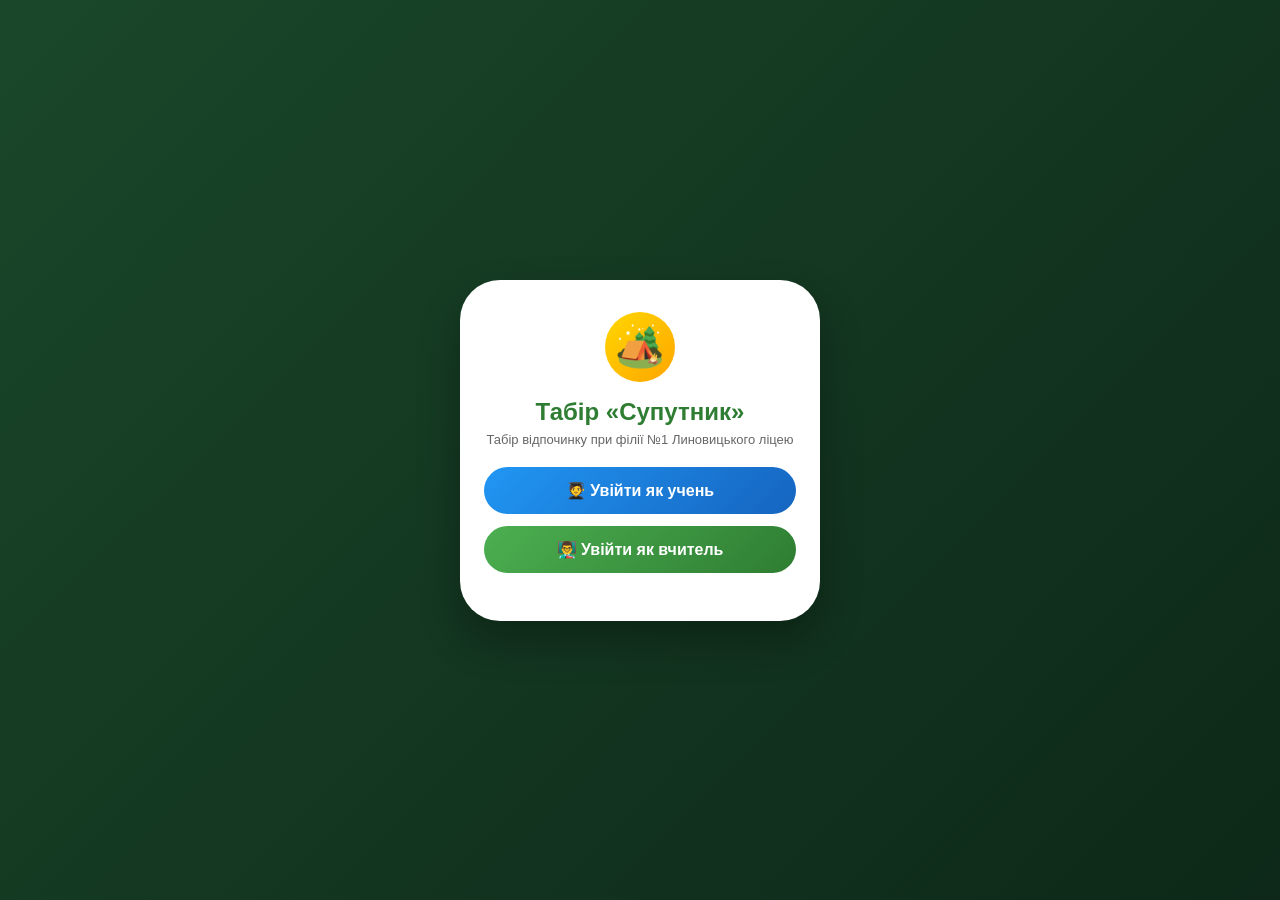
==== index.html @ 24848f2d "Update index.html" ====
<!DOCTYPE html>
<html lang="uk">
<head>
    <meta charset="UTF-8">
    <meta name="viewport" content="width=device-width, initial-scale=1.0, viewport-fit=cover, user-scalable=yes">
    <meta name="theme-color" content="#1a472a">
    <meta name="description" content="Табір «Супутник» - розклад табору для загонів">
    <link rel="manifest" href="manifest.json">
    <link rel="apple-touch-icon" href="icons/icon-192x192.png">
    <title>Табір «Супутник» 🏕️ - Розклад для загонів</title>
    <style>
        * {
            margin: 0;
            padding: 0;
            box-sizing: border-box;
            -webkit-tap-highlight-color: transparent;
        }

        body {
            font-family: -apple-system, BlinkMacSystemFont, 'Segoe UI', 'Roboto', 'Helvetica Neue', sans-serif;
            background: linear-gradient(135deg, #1a472a 0%, #2d5a3b 100%);
            min-height: 100vh;
            padding: 10px;
        }

        .container {
            max-width: 1400px;
            margin: 0 auto;
        }

        .header {
            background: rgba(255,255,255,0.95);
            border-radius: 50px;
            padding: 6px 20px;
            margin-bottom: 15px;
            display: flex;
            align-items: center;
            justify-content: space-between;
            flex-wrap: wrap;
            gap: 8px;
            box-shadow: 0 2px 10px rgba(0,0,0,0.1);
        }
        .logo-area {
            display: flex;
            align-items: center;
            gap: 10px;
        }
        .logo {
            width: 40px;
            height: 40px;
            background: linear-gradient(135deg, #FFD700, #FFA500);
            border-radius: 50%;
            display: flex;
            align-items: center;
            justify-content: center;
            font-size: 22px;
        }
        .title h1 {
            font-size: 1.1rem;
            color: #2e7d32;
            margin: 0;
        }
        .title p {
            font-size: 0.6rem;
            color: #666;
        }
        .role-badge {
            background: #4caf50;
            color: white;
            padding: 4px 10px;
            border-radius: 30px;
            font-size: 0.7rem;
            font-weight: 500;
        }
        .menu-btn, .logout-btn {
            background: none;
            border: none;
            padding: 6px 12px;
            border-radius: 30px;
            cursor: pointer;
            font-size: 0.75rem;
        }
        .menu-btn {
            background: #e0e0e0;
            font-size: 18px;
            padding: 6px 10px;
        }
        .logout-btn {
            background: #6c757d;
            color: white;
        }

        .login-overlay {
            position: fixed;
            top: 0;
            left: 0;
            width: 100%;
            height: 100%;
            background: linear-gradient(135deg, #1a472a 0%, #0d2818 100%);
            z-index: 2000;
            display: flex;
            justify-content: center;
            align-items: center;
            padding: 16px;
        }
        .login-card {
            background: white;
            border-radius: 40px;
            padding: 32px 24px;
            width: 100%;
            max-width: 360px;
            text-align: center;
            box-shadow: 0 20px 40px rgba(0,0,0,0.3);
            animation: fadeInUp 0.4s ease;
        }
        @keyframes fadeInUp {
            from { opacity: 0; transform: translateY(20px); }
            to { opacity: 1; transform: translateY(0); }
        }
        .login-card .logo {
            margin: 0 auto 16px;
            width: 70px;
            height: 70px;
            font-size: 40px;
        }
        .login-card h2 {
            color: #2e7d32;
            font-size: 1.5rem;
            margin-bottom: 6px;
        }
        .login-card .subtitle {
            color: #666;
            font-size: 13px;
            margin-bottom: 20px;
        }
        .login-buttons {
            display: flex;
            flex-direction: column;
            gap: 12px;
            margin: 16px 0;
        }
        .teacher-login-btn, .student-login-btn {
            padding: 14px 20px;
            border: none;
            border-radius: 40px;
            font-size: 16px;
            font-weight: 600;
            cursor: pointer;
            transition: transform 0.2s;
        }
        .teacher-login-btn {
            background: linear-gradient(135deg, #4caf50, #2e7d32);
            color: white;
        }
        .student-login-btn {
            background: linear-gradient(135deg, #2196f3, #1565c0);
            color: white;
        }
        .teacher-login-btn:active, .student-login-btn:active {
            transform: scale(0.98);
        }
        .password-section {
            display: none;
            margin-top: 16px;
        }
        .password-section input {
            width: 100%;
            padding: 12px;
            margin: 10px 0;
            border: 2px solid #e0e0e0;
            border-radius: 40px;
            font-size: 16px;
            text-align: center;
            letter-spacing: 4px;
        }
        .password-section button {
            background: #4caf50;
            color: white;
            border: none;
            padding: 12px;
            border-radius: 40px;
            width: 100%;
            font-size: 16px;
            cursor: pointer;
        }
        .back-btn {
            background: none !important;
            color: #666 !important;
            margin-top: 8px;
        }
        .login-error {
            color: #dc3545;
            font-size: 12px;
            margin-top: 8px;
        }
        .welcome-student {
            background: linear-gradient(135deg, #e8f5e9, #c8e6c9);
            border-radius: 20px;
            padding: 20px;
            margin-top: 16px;
        }
        .squad-select-login {
            display: flex;
            gap: 15px;
            justify-content: center;
            margin: 15px 0;
        }
        .squad-select-login button {
            background: #4caf50;
            color: white;
            border: none;
            padding: 10px 25px;
            border-radius: 40px;
            font-size: 16px;
            cursor: pointer;
        }

        /* PWA Popup стилі */
        #installPopup {
            position: fixed;
            bottom: 20px;
            left: 50%;
            transform: translateX(-50%);
            background: white;
            padding: 16px 24px;
            border-radius: 60px;
            box-shadow: 0 4px 20px rgba(0,0,0,0.3);
            text-align: center;
            z-index: 9999;
            display: flex;
            gap: 15px;
            align-items: center;
            flex-wrap: wrap;
            justify-content: center;
            animation: slideUp 0.3s ease;
        }
        @keyframes slideUp {
            from { opacity: 0; transform: translateX(-50%) translateY(20px); }
            to { opacity: 1; transform: translateX(-50%) translateY(0); }
        }
        #installPopup p {
            margin: 0;
            font-size: 14px;
            color: #333;
        }
        #installPopup button {
            margin: 0;
            padding: 8px 20px;
            border: none;
            border-radius: 40px;
            cursor: pointer;
            font-size: 14px;
            font-weight: 600;
        }
        #installYes {
            background: #4caf50;
            color: white;
        }
        #installNo {
            background: #e0e0e0;
            color: #666;
        }

        .settings-menu {
            position: fixed;
            top: 0;
            right: -280px;
            width: 280px;
            height: 100%;
            background: white;
            box-shadow: -2px 0 20px rgba(0,0,0,0.2);
            z-index: 1500;
            transition: right 0.3s ease;
            padding: 20px;
        }
        .settings-menu.open { right: 0; }
        .settings-menu h3 {
            margin-bottom: 20px;
            color: #2e7d32;
            padding-bottom: 10px;
            border-bottom: 2px solid #eee;
        }
        .settings-menu button {
            width: 100%;
            margin: 8px 0;
            padding: 12px;
            border-radius: 30px;
            background: #f0f0f0;
            border: none;
            cursor: pointer;
        }
        .settings-menu .danger { background: #dc3545; color: white; }
        .close-menu { background: none !important; font-size: 24px; text-align: right; padding: 0 !important; }

        .main-layout {
            display: flex;
            gap: 16px;
            flex-direction: column;
        }
        @media (min-width: 1024px) {
            .main-layout { flex-direction: row; }
            .days-section { flex: 2; min-width: 0; }
            .blocks-panel { width: 320px; flex-shrink: 0; }
        }

        .squad-selector {
            background: white;
            border-radius: 50px;
            padding: 6px 12px;
            display: flex;
            gap: 10px;
            margin-bottom: 16px;
            justify-content: center;
        }
        .squad-btn {
            flex: 1;
            padding: 8px 16px;
            border-radius: 40px;
            border: none;
            font-weight: 600;
            cursor: pointer;
            transition: all 0.2s;
            font-size: 14px;
        }
        .squad-btn.active {
            background: #4caf50;
            color: white;
        }
        .squad-btn:not(.active) {
            background: #e0e0e0;
            color: #666;
        }

        .days-grid {
            display: grid;
            grid-template-columns: repeat(auto-fill, minmax(320px, 1fr));
            gap: 12px;
        }
        @media (max-width: 700px) {
            .days-grid { grid-template-columns: 1fr; }
        }
        .day-card {
            background: white;
            border-radius: 20px;
            overflow: hidden;
            box-shadow: 0 2px 8px rgba(0,0,0,0.1);
            transition: transform 0.2s;
            cursor: pointer;
        }
        .day-card:active { transform: scale(0.99); }
        .day-header {
            background: linear-gradient(135deg, #4caf50, #2e7d32);
            color: white;
            padding: 8px 12px;
            display: flex;
            justify-content: space-between;
            align-items: center;
        }
        .day-number { font-weight: bold; font-size: 13px; word-break: break-word; flex: 1; }
        .day-date { font-size: 9px; opacity: 0.9; margin-top: 2px; }
        .day-count {
            background: rgba(255,255,255,0.25);
            padding: 2px 8px;
            border-radius: 20px;
            font-size: 11px;
            white-space: nowrap;
            margin-left: 8px;
        }
        .day-content {
            padding: 10px;
            background: #fefefe;
            margin: 8px;
            border-radius: 14px;
            max-height: none;
            overflow-y: visible;
        }
        .block-chip {
            background: linear-gradient(135deg, #e3f2fd, #bbdef5);
            border-left: 4px solid #2196f3;
            padding: 8px 10px;
            margin-bottom: 6px;
            border-radius: 12px;
            display: flex;
            justify-content: space-between;
            align-items: center;
            gap: 8px;
        }
        .template-chip {
            background: linear-gradient(135deg, #fff3e0, #ffe0b2);
            border-left: 4px solid #ff9800;
        }
        .block-info { flex: 1; min-width: 0; }
        .block-name { font-weight: 700; color: #1565c0; font-size: 13px; word-break: break-word; }
        .template-name { color: #e65100; }
        .block-desc { font-size: 10px; color: #666; margin-top: 2px; }
        .block-actions { display: flex; gap: 5px; flex-shrink: 0; }
        .delete-block, .view-detail, .edit-link-btn {
            background: #ff5252;
            color: white;
            border: none;
            border-radius: 50%;
            width: 32px;
            height: 32px;
            cursor: pointer;
            font-size: 12px;
            transition: opacity 0.2s;
        }
        .view-detail { background: #2196f3; }
        .edit-link-btn { background: #ff9800; font-size: 14px; }
        .empty-day { text-align: center; color: #aaa; font-style: italic; padding: 16px; font-size: 12px; }
        .add-day-btn {
            background: #e0e0e0;
            border: none;
            padding: 8px;
            border-radius: 30px;
            width: 100%;
            font-size: 12px;
            cursor: pointer;
            margin-top: 4px;
        }

        .fullscreen-day {
            position: fixed;
            top: 0;
            left: 0;
            width: 100%;
            height: 100%;
            background: linear-gradient(135deg, #1a472a 0%, #2d5a3b 100%);
            z-index: 1100;
            overflow-y: auto;
            padding: 12px;
        }
        .fullscreen-header {
            background: white;
            border-radius: 20px;
            padding: 12px 20px;
            margin-bottom: 16px;
            display: flex;
            justify-content: space-between;
            align-items: center;
            flex-wrap: wrap;
            gap: 8px;
        }
        .fullscreen-nav { display: flex; align-items: center; gap: 10px; }
        .nav-btn {
            background: #4caf50;
            color: white;
            border: none;
            width: 40px;
            height: 40px;
            border-radius: 50%;
            font-size: 20px;
            cursor: pointer;
        }
        .exit-full-btn {
            background: #dc3545;
            color: white;
            border: none;
            padding: 8px 16px;
            border-radius: 30px;
            cursor: pointer;
            font-size: 14px;
            font-weight: bold;
            display: flex;
            align-items: center;
            gap: 6px;
        }
        .fullscreen-day-card {
            background: white;
            border-radius: 24px;
            padding: 16px;
            max-width: 800px;
            margin: 0 auto;
        }
        .fullscreen-day-header {
            background: linear-gradient(135deg, #4caf50, #2e7d32);
            color: white;
            padding: 16px;
            border-radius: 20px;
            margin-bottom: 16px;
            text-align: center;
        }
        .day-name-title { font-size: 1.4rem; font-weight: bold; margin-bottom: 6px; word-break: break-word; }
        .template-badge { background: rgba(255,255,255,0.2); display: inline-block; padding: 3px 10px; border-radius: 30px; font-size: 11px; margin-top: 6px; }
        .dev-link { margin-top: 10px; font-size: 12px; }
        .dev-link a { color: #FFD700; text-decoration: none; }
        .edit-day-name-btn { background: rgba(255,255,255,0.25); border: none; color: white; padding: 4px 12px; border-radius: 30px; cursor: pointer; font-size: 11px; margin-top: 8px; }
        .fullscreen-day-content { padding: 8px; max-height: 55vh; overflow-y: auto; }
        .fullscreen-block {
            background: #e3f2fd;
            border-left: 4px solid #2196f3;
            padding: 12px;
            margin-bottom: 8px;
            border-radius: 14px;
            display: flex;
            justify-content: space-between;
            align-items: center;
            gap: 10px;
        }
        .fullscreen-template-block {
            background: #fff3e0;
            border-left: 4px solid #ff9800;
        }
        .fullscreen-block-info { flex: 1; min-width: 0; }
        .fullscreen-block-name { font-weight: 700; color: #1565c0; font-size: 14px; word-break: break-word; }
        .fullscreen-template-name { color: #e65100; }
        .fullscreen-block-desc { font-size: 11px; color: #666; margin-top: 3px; }
        .fullscreen-block-actions { display: flex; gap: 8px; flex-shrink: 0; }

        .blocks-panel {
            background: white;
            border-radius: 24px;
            padding: 16px;
            position: sticky;
            top: 10px;
            max-height: calc(100vh - 20px);
            overflow-y: auto;
        }
        .blocks-grid { display: flex; flex-direction: column; gap: 8px; }
        .block-item {
            background: linear-gradient(135deg, #667eea, #764ba2);
            color: white;
            padding: 10px 12px;
            border-radius: 14px;
            cursor: grab;
            display: flex;
            justify-content: space-between;
            align-items: center;
            gap: 8px;
        }
        .block-item:active { cursor: grabbing; opacity: 0.8; }
        .template-item {
            background: linear-gradient(135deg, #ff9800, #f57c00);
        }
        .block-item-info { flex: 1; min-width: 0; }
        .block-item-name { font-weight: 600; font-size: 13px; word-break: break-word; }
        .block-item-desc { font-size: 10px; opacity: 0.8; margin-top: 2px; }
        .add-btn {
            background: rgba(255,255,255,0.25);
            border-radius: 30px;
            padding: 4px 10px;
            cursor: pointer;
            font-size: 12px;
            flex-shrink: 0;
        }

        .modal {
            display: none;
            position: fixed;
            top: 0;
            left: 0;
            width: 100%;
            height: 100%;
            background: rgba(0,0,0,0.5);
            z-index: 3000;
            justify-content: center;
            align-items: center;
            padding: 16px;
        }
        .modal-content {
            background: white;
            border-radius: 28px;
            padding: 20px;
            width: 100%;
            max-width: 400px;
            max-height: 80vh;
            overflow-y: auto;
        }
        .day-option, .template-option {
            background: #f0f7ff;
            padding: 12px;
            border-radius: 14px;
            margin-bottom: 8px;
            text-align: center;
            cursor: pointer;
            word-break: break-word;
        }

        .confirm-modal {
            position: fixed;
            top: 0;
            left: 0;
            width: 100%;
            height: 100%;
            background: rgba(0,0,0,0.6);
            z-index: 4000;
            display: flex;
            justify-content: center;
            align-items: center;
            padding: 16px;
        }
        .confirm-card {
            background: white;
            border-radius: 28px;
            padding: 24px;
            max-width: 300px;
            width: 100%;
            text-align: center;
        }
        .confirm-card p { margin-bottom: 20px; font-size: 16px; }
        .confirm-buttons { display: flex; gap: 12px; }
        .confirm-buttons button {
            flex: 1;
            padding: 10px;
            border-radius: 40px;
            border: none;
            cursor: pointer;
            font-size: 14px;
        }
        .confirm-yes { background: #dc3545; color: white; }
        .confirm-no { background: #e0e0e0; color: #333; }

        .toast {
            position: fixed;
            bottom: 20px;
            left: 50%;
            transform: translateX(-50%);
            background: #333;
            color: white;
            padding: 8px 20px;
            border-radius: 40px;
            opacity: 0;
            transition: opacity 0.3s;
            z-index: 1001;
            font-size: 13px;
            pointer-events: none;
            text-align: center;
            max-width: 90%;
        }
        .toast.show { opacity: 1; }

        .template-buttons { display: flex; flex-wrap: wrap; gap: 6px; justify-content: center; margin-top: 10px; }
        .template-btn { background: #ff9800; color: white; border: none; padding: 6px 10px; border-radius: 30px; cursor: pointer; font-size: 11px; }
        .custom-event-input { 
            display: flex; 
            flex-direction: column; 
            gap: 8px; 
            margin-top: 12px; 
        }
        .custom-event-input input, .custom-event-input textarea {
            padding: 10px 12px;
            border-radius: 30px;
            border: 1px solid #ccc;
            font-size: 13px;
            width: 100%;
            font-family: inherit;
        }
        .custom-event-input textarea {
            border-radius: 20px;
            resize: vertical;
            min-height: 60px;
        }
        .custom-event-input button {
            background: #4caf50;
            color: white;
            border: none;
            padding: 10px 16px;
            border-radius: 30px;
            cursor: pointer;
            font-size: 14px;
        }

        .today-badge {
            background: #ff9800;
            color: white;
            font-size: 10px;
            padding: 2px 8px;
            border-radius: 20px;
            margin-left: 8px;
            display: inline-block;
        }

        .camp-status {
            text-align: center;
            padding: 40px;
            background: white;
            border-radius: 30px;
            margin: 20px;
        }
        .camp-status h2 {
            color: #2e7d32;
            margin-bottom: 15px;
        }
        .camp-status p {
            color: #666;
            font-size: 16px;
        }

        @media (max-width: 600px) {
            body { padding: 8px; }
            .day-name-title { font-size: 1.2rem; }
            .fullscreen-block-name { font-size: 13px; }
            .delete-block, .view-detail, .edit-link-btn { width: 36px; height: 36px; }
            .squad-btn { padding: 6px 12px; font-size: 13px; }
            #installPopup { padding: 12px 18px; gap: 10px; }
            #installPopup p { font-size: 12px; }
            #installPopup button { padding: 6px 15px; font-size: 12px; }
        }
    </style>
</head>
<body>

<div id="loginOverlay" class="login-overlay">
    <div class="login-card">
        <div class="logo">🏕️</div>
        <h2>Табір «Супутник»</h2>
        <p class="subtitle">Табір відпочинку при філії №1 Линовицького ліцею</p>
        
        <div class="login-buttons">
            <button class="student-login-btn" onclick="showStudentWelcome()">🧑‍🎓 Увійти як учень</button>
            <button class="teacher-login-btn" onclick="showTeacherPassword()">👨‍🏫 Увійти як вчитель</button>
        </div>
        
        <div id="teacherPasswordSection" class="password-section">
            <input type="password" id="teacherCode" placeholder="Код вчителя" maxlength="4" inputmode="numeric">
            <button onclick="checkTeacherCode()">Підтвердити</button>
            <button class="back-btn" onclick="hideTeacherPassword()">⬅ Назад</button>
            <div id="teacherError" class="login-error"></div>
        </div>
        
        <div id="studentWelcomeSection" class="welcome-student" style="display: none;">
            <div style="font-size: 32px;">👋</div>
            <div style="font-weight: bold; margin: 10px 0;">Ласкаво просимо!</div>
            <p>Оберіть ваш загін:</p>
            <div class="squad-select-login">
                <button onclick="enterAsStudent(1)">🏅 Загін 1</button>
                <button onclick="enterAsStudent(2)">⭐ Загін 2</button>
            </div>
        </div>
    </div>
</div>

<div class="container" id="appContainer" style="display: none;">
    <div class="header">
        <div class="logo-area">
            <div class="logo">🏕️</div>
            <div class="title">
                <h1>Табір «Супутник»</h1>
                <p>14 днів пригод</p>
            </div>
        </div>
        <div style="display: flex; align-items: center; gap: 6px;">
            <span class="role-badge" id="roleBadge">👨‍🏫 Вчитель</span>
            <button class="menu-btn" onclick="toggleMenu()">⚙️</button>
            <button class="logout-btn" onclick="logout()">🚪</button>
        </div>
    </div>

    <div class="squad-selector" id="squadSelector" style="display: none;">
        <button class="squad-btn active" onclick="selectSquad(1)">🏅 Загін 1</button>
        <button class="squad-btn" onclick="selectSquad(2)">⭐ Загін 2</button>
    </div>

    <div class="main-layout">
        <div class="days-section" id="daysSection">
            <div id="daysContainer" class="days-grid"></div>
        </div>
        <div class="blocks-panel" id="blocksPanel">
            <h3 style="margin-bottom: 12px; font-size: 1rem;">📦 Готові заходи</h3>
            <div id="blocksContainer" class="blocks-grid"></div>
            <h3 style="margin: 15px 0 10px; font-size: 1rem;">📋 Шаблони днів</h3>
            <div id="templatesContainer" class="blocks-grid"></div>
        </div>
    </div>
</div>

<!-- PWA Popup -->
<div id="installPopup" style="display: none;">
    <p>📱 Встановити додаток "Табір «Супутник»" на пристрій?</p>
    <button id="installYes">Встановити</button>
    <button id="installNo">Пізніше</button>
</div>

<div id="settingsMenu" class="settings-menu">
    <button class="close-menu" onclick="toggleMenu()">✖</button>
    <h3>⚙️ Налаштування</h3>
    <button onclick="showResetPassword()">🗑️ Скинути всі дні</button>
    <button onclick="loadData(); toggleMenu();">🔄 Оновити дані</button>
    <button onclick="showHelp(); toggleMenu();">ℹ️ Довідка</button>
</div>

<div id="fullscreenContainer"></div>

<div id="detailModal" class="modal">
    <div class="modal-content">
        <h3 id="detailTitle">📋 Деталі заходу</h3>
        <div id="detailBody"></div>
    </div>
</div>

<div id="editLinkModal" class="modal">
    <div class="modal-content">
        <h3>🔗 Редагувати посилання</h3>
        <input type="url" id="editLinkInput" placeholder="https://..." style="width:100%; padding:12px; border-radius:30px; border:1px solid #ccc; margin:15px 0;">
        <div style="display: flex; gap: 10px;">
            <button onclick="saveEditedLink()" style="flex:1; padding:10px; border-radius:30px; background:#4caf50; color:white; border:none;">Зберегти</button>
            <button onclick="closeEditLinkModal()" style="flex:1; padding:10px; border-radius:30px; background:#ccc; border:none;">Скасувати</button>
        </div>
    </div>
</div>

<div id="confirmDeleteModal" class="confirm-modal" style="display: none;">
    <div class="confirm-card">
        <p>❓ Ви впевнені, що хочете видалити цей захід?</p>
        <div class="confirm-buttons">
            <button class="confirm-yes" onclick="confirmDelete()">Так, видалити</button>
            <button class="confirm-no" onclick="cancelDelete()">Скасувати</button>
        </div>
    </div>
</div>

<div id="toast" class="toast">✅</div>

<script>
    // ========== КОДИ ДОСТУПУ ==========
    const TEACHER_CODE = "0023";
    const ADMIN_RESET_CODE = "0230";
    const CAMP_DAYS_COUNT = 14;
    
    // Дати початку та кінця табору
    const CAMP_START_DATE = new Date(2026, 5, 1); // 1 червня 2026
    const CAMP_END_DATE = new Date(2026, 5, 18); // 18 червня 2026 (14 робочих днів)
    
    // ========== ЗМІННІ ==========
    let currentRole = null;
    let currentSquad = 1;
    let assignments = { 1: {}, 2: {} };
    let dayInfo = { 1: {}, 2: {} };
    let draggedItem = null;
    let pendingSave = null;
    let fullscreenDay = null;
    let fullscreenSquad = null;
    let pendingDelete = { squad: null, day: null, blockId: null };
    let pendingItemForDay = null;
    let editingLinkData = { squad: null, day: null, blockId: null };
    
    // ========== ДАТИ ТАБОРУ ==========
    const startDate = new Date(2026, 5, 1);
    const campDates = [];
    let currentDayIndex = null;
    
    function generateCampDates() {
        let date = new Date(startDate);
        let count = 0;
        while (count < CAMP_DAYS_COUNT) {
            if (date.getDay() !== 0 && date.getDay() !== 6) {
                campDates.push(new Date(date));
                count++;
            }
            date.setDate(date.getDate() + 1);
        }
    }
    generateCampDates();
    
    function formatDate(date) {
        return `${date.getDate().toString().padStart(2,'0')}.${(date.getMonth()+1).toString().padStart(2,'0')}.${date.getFullYear()}`;
    }
    
    function getCampStatus() {
        const today = new Date();
        today.setHours(0, 0, 0, 0);
        const start = new Date(CAMP_START_DATE);
        start.setHours(0, 0, 0, 0);
        const end = new Date(CAMP_END_DATE);
        end.setHours(0, 0, 0, 0);
        
        if (today < start) {
            return { status: "not_started", message: "🏕️ Табір ще не розпочав свою роботу. Запрошуємо вас 1 червня!" };
        } else if (today > end) {
            return { status: "ended", message: "😢 Вибачте, але табір вже закінчив свою роботу в цьому сезоні. Повертайтесь наступного року!" };
        } else {
            return { status: "active", message: null };
        }
    }
    
    function getTodayCampIndex() {
        const today = new Date();
        today.setHours(0,0,0,0);
        for(let i=0; i<campDates.length; i++) {
            if(campDates[i].toDateString() === today.toDateString()) return i+1;
        }
        return null;
    }
    
    // ========== ШАБЛОНИ ДНІВ ==========
    const TEMPLATE_DEV_LINKS = {
    "День «Коло знайомств»": "https://docs.google.com/document/d/1UA1I-hUZNz8FMeANFSoeKW2N_viJ39ra08fHnK47KsE/edit?usp=sharing",
    "День «День шифрувальників»": "https://docs.google.com/document/d/EXAMPLE___шифрувальників/edit?usp=sharing",
    "День «Що в коробці?»": "https://docs.google.com/document/d/EXAMPLE__що_в_коробці/edit?usp=sharing",
    "День «Слідопити»": "https://docs.google.com/document/d/EXAMPLE__слідопити/edit?usp=sharing",
    "День «Водний день (без шлангів)»": "https://docs.google.com/document/d/EXAMPLE__водний__без_шлангів/edit?usp=sharing",
    "День «День мотузки та вузлів»": "https://docs.google.com/document/d/EXAMPLE___мотузки_та_вузлів/edit?usp=sharing",
    "День «Тихий день»": "https://docs.google.com/document/d/EXAMPLE__тихий_/edit?usp=sharing",
    "День «День прищіпок»": "https://docs.google.com/document/d/EXAMPLE___прищіпок/edit?usp=sharing",
    "День «День тіней та світла»": "https://docs.google.com/document/d/EXAMPLE___тіней_та_світла/edit?usp=sharing",
    "День «Папір & скотч»": "https://docs.google.com/document/d/EXAMPLE__папір__скотч/edit?usp=sharing",
    "День «День гудзиків»": "https://docs.google.com/document/d/EXAMPLE___гудзиків/edit?usp=sharing",
    "День «Йога та баланс»": "https://docs.google.com/document/d/EXAMPLE__йога_та_баланс/edit?usp=sharing",
    "День «День перевдягань»": "https://docs.google.com/document/d/EXAMPLE___перевдягань/edit?usp=sharing",
    "День «Підсумкова круговерть»": "https://docs.google.com/document/d/EXAMPLE__підсумкова_круговерть/edit?usp=sharing",
    "День «Вітальний»": "https://docs.google.com/document/d/EXAMPLE__вітальний/edit?usp=sharing",
    "День «Мотузковий турнір»": "https://docs.google.com/document/d/EXAMPLE__мотузковий_турнір/edit?usp=sharing",
    "День «Театр експромту»": "https://docs.google.com/document/d/EXAMPLE__театр_експромту/edit?usp=sharing",
    "День «Майстерня природи»": "https://docs.google.com/document/d/EXAMPLE__майстерня_природи/edit?usp=sharing",
    "День «Креативний виклик»": "https://docs.google.com/document/d/EXAMPLE__креативний_виклик/edit?usp=sharing",
    "День «Кольоровий день»": "https://docs.google.com/document/d/EXAMPLE__кольоровий_/edit?usp=sharing",
    "День «Олімпіада підручних засобів»": "https://docs.google.com/document/d/EXAMPLE__олімпіада_підручних_засобів/edit?usp=sharing",
    "День «Квест таємниць»": "https://docs.google.com/document/d/EXAMPLE__квест_таємниць/edit?usp=sharing",
    "День «Екоград»": "https://docs.google.com/document/d/EXAMPLE__екоград/edit?usp=sharing",
    "День «Розумники й розумниці»": "https://docs.google.com/document/d/EXAMPLE__розумники_й_розумниці/edit?usp=sharing",
    "День «Фотодень без фотоапарата»": "https://docs.google.com/document/d/EXAMPLE__фото_без_фотоапарата/edit?usp=sharing",
    "День «Ярмарок вигадок»": "https://docs.google.com/document/d/EXAMPLE__ярмарок_вигадок/edit?usp=sharing",
    "День «День спогадів»": "https://docs.google.com/document/d/EXAMPLE___спогадів/edit?usp=sharing",
    "День «Фінальне коло»": "https://docs.google.com/document/d/EXAMPLE__фінальне_коло/edit?usp=sharing",
};
    
    const DAY_TEMPLATES = {
    "День «Коло знайомств»": [
        { name: "🎉 Лінійка-шикування за кольором очей/взуття.", desc: "9:00", details: "Лінійка-шикування за кольором очей/взуття.. Розвиває творчість, командний дух та активність.", link: TEMPLATE_DEV_LINKS["День «Коло знайомств»"] },
        { name: "👋 Гра «Вітерець дме на того, хто…»", desc: "10:00", details: "Гра «Вітерець дме на того, хто…». Матеріали: рухливе знайомство. Розвиває творчість, командний дух та активність.", link: TEMPLATE_DEV_LINKS["День «Коло знайомств»"] },
        { name: "🏵️ Майстерка «Ниточка дружби»", desc: "11:00", details: "Майстерка «Ниточка дружби». Матеріали: мотузка — спільна павутинка з іменами. Розвиває творчість, командний дух та активність.", link: TEMPLATE_DEV_LINKS["День «Коло знайомств»"] },
        { name: "🤸 Руханка: «Годинник»", desc: "12:00", details: "Руханка: «Годинник». Матеріали: ведучий каже час — діти стукають/підстрибують. Розвиває творчість, командний дух та активність.", link: TEMPLATE_DEV_LINKS["День «Коло знайомств»"] },
        { name: "🏃 Вечірнє коло: один жест «мені сьогодні…».", desc: "13:00", details: "Вечірнє коло: один жест «мені сьогодні…».. Розвиває творчість, командний дух та активність.", link: TEMPLATE_DEV_LINKS["День «Коло знайомств»"] },
    ],
    "День «День шифрувальників»": [
        { name: "🎉 Кожен шифрує своє ім'я жестом", desc: "9:00", details: "Кожен шифрує своє ім'я жестом. Матеріали: повторюють усі. Розвиває творчість, командний дух та активність.", link: TEMPLATE_DEV_LINKS["День «День шифрувальників»"] },
        { name: "👋 Гра «Зіпсований телефон» із рухами.", desc: "10:00", details: "Гра «Зіпсований телефон» із рухами.. Розвиває творчість, командний дух та активність.", link: TEMPLATE_DEV_LINKS["День «День шифрувальників»"] },
        { name: "🏵️ Письмо без ручки: малювання пальцем на спині сусіда.", desc: "11:00", details: "Письмо без ручки: малювання пальцем на спині сусіда.. Розвиває творчість, командний дух та активність.", link: TEMPLATE_DEV_LINKS["День «День шифрувальників»"] },
        { name: "🤸 Скарб за шифром", desc: "12:00", details: "Скарб за шифром. Матеріали: сліди крейдою на асфальті. Розвиває творчість, командний дух та активність.", link: TEMPLATE_DEV_LINKS["День «День шифрувальників»"] },
    ],
    "День «Що в коробці?»": [
        { name: "🎉 Гра «Таємничий мішок/коробка»", desc: "9:00", details: "Гра «Таємничий мішок/коробка». Матеріали: на дотик вгадати: ґудзик, шишка, скріпка. Розвиває творчість, командний дух та активність.", link: TEMPLATE_DEV_LINKS["День «Що в коробці?»"] },
        { name: "👋 Конструювання з коробок: «Місто з нічого».", desc: "10:00", details: "Конструювання з коробок: «Місто з нічого».. Розвиває творчість, командний дух та активність.", link: TEMPLATE_DEV_LINKS["День «Що в коробці?»"] },
        { name: "🏵️ Естафета з коробками на голові", desc: "11:00", details: "Естафета з коробками на голові. Матеріали: не впустити. Розвиває творчість, командний дух та активність.", link: TEMPLATE_DEV_LINKS["День «Що в коробці?»"] },
        { name: "🤸 Спільна казка: кожен додає речення і передає коробку.", desc: "12:00", details: "Спільна казка: кожен додає речення і передає коробку.. Розвиває творчість, командний дух та активність.", link: TEMPLATE_DEV_LINKS["День «Що в коробці?»"] },
    ],
    "День «Слідопити»": [
        { name: "🎉 Розпізнавання слідів", desc: "9:00", details: "Розпізнавання слідів. Матеріали: намальовані крейдою або відбитки з картоплі. Розвиває творчість, командний дух та активність.", link: TEMPLATE_DEV_LINKS["День «Слідопити»"] },
        { name: "👋 Ланцюжок із зав'язаних очей: «Проведи друга»", desc: "10:00", details: "Ланцюжок із зав'язаних очей: «Проведи друга». Матеріали: голосом. Розвиває творчість, командний дух та активність.", link: TEMPLATE_DEV_LINKS["День «Слідопити»"] },
        { name: "🏵️ Полювання на «клади»: записки під камінцями/лавками.", desc: "11:00", details: "Полювання на «клади»: записки під камінцями/лавками.. Розвиває творчість, командний дух та активність.", link: TEMPLATE_DEV_LINKS["День «Слідопити»"] },
        { name: "🤸 Руханка «Кроки велетня і гнома».", desc: "12:00", details: "Руханка «Кроки велетня і гнома».. Розвиває творчість, командний дух та активність.", link: TEMPLATE_DEV_LINKS["День «Слідопити»"] },
    ],
    "День «Водний день (без шлангів)»": [
        { name: "🎉 Переливання води ложкою в естафеті.", desc: "9:00", details: "Переливання води ложкою в естафеті.. Розвиває творчість, командний дух та активність.", link: TEMPLATE_DEV_LINKS["День «Водний день (без шлангів)»"] },
        { name: "👋 Мильні бульбашки з дроту та залишків мила/шампуню.", desc: "10:00", details: "Мильні бульбашки з дроту та залишків мила/шампуню.. Розвиває творчість, командний дух та активність.", link: TEMPLATE_DEV_LINKS["День «Водний день (без шлангів)»"] },
        { name: "🏵️ Гра «Крапля-річка-море»", desc: "11:00", details: "Гра «Крапля-річка-море». Матеріали: за командою групуватись. Розвиває творчість, командний дух та активність.", link: TEMPLATE_DEV_LINKS["День «Водний день (без шлангів)»"] },
        { name: "🤸 Змагання «Хто голосніше капне»", desc: "12:00", details: "Змагання «Хто голосніше капне». Матеріали: камінці у воду у відрі. Розвиває творчість, командний дух та активність.", link: TEMPLATE_DEV_LINKS["День «Водний день (без шлангів)»"] },
    ],
    "День «День мотузки та вузлів»": [
        { name: "🎉 Вправи: 3 простих вузли", desc: "9:00", details: "Вправи: 3 простих вузли. Матеріали: прямий, вісімка, булінь. Розвиває творчість, командний дух та активність.", link: TEMPLATE_DEV_LINKS["День «День мотузки та вузлів»"] },
        { name: "👋 Гра «Рибалка»", desc: "10:00", details: "Гра «Рибалка». Матеріали: мотузка з гаком із дроту ловить пляшки. Розвиває творчість, командний дух та активність.", link: TEMPLATE_DEV_LINKS["День «День мотузки та вузлів»"] },
        { name: "🏵️ Плетіння сітки для м'яча з мотузок.", desc: "11:00", details: "Плетіння сітки для м'яча з мотузок.. Розвиває творчість, командний дух та активність.", link: TEMPLATE_DEV_LINKS["День «День мотузки та вузлів»"] },
        { name: "🤸 Командна гра «Переправа через річку»", desc: "12:00", details: "Командна гра «Переправа через річку». Матеріали: мотузки на землі як містки. Розвиває творчість, командний дух та активність.", link: TEMPLATE_DEV_LINKS["День «День мотузки та вузлів»"] },
    ],
    "День «Тихий день»": [
        { name: "🎉 Читання жестів: поясни фразу без слів.", desc: "9:00", details: "Читання жестів: поясни фразу без слів.. Розвиває творчість, командний дух та активність.", link: TEMPLATE_DEV_LINKS["День «Тихий день»"] },
        { name: "👋 Малювання обома руками одночасно.", desc: "10:00", details: "Малювання обома руками одночасно.. Розвиває творчість, командний дух та активність.", link: TEMPLATE_DEV_LINKS["День «Тихий день»"] },
        { name: "🏵️ Гра «Глухий телефон»", desc: "11:00", details: "Гра «Глухий телефон». Матеріали: емодзі пальцями на долоні. Розвиває творчість, командний дух та активність.", link: TEMPLATE_DEV_LINKS["День «Тихий день»"] },
        { name: "🤸 Складання орігамі з газет", desc: "12:00", details: "Складання орігамі з газет. Матеріали: жабка, кораблик, шапка. Розвиває творчість, командний дух та активність.", link: TEMPLATE_DEV_LINKS["День «Тихий день»"] },
    ],
    "День «День прищіпок»": [
        { name: "🎉 Прищіпкова естафета: перенести прищіпки на мотузку за 1 хв.", desc: "9:00", details: "Прищіпкова естафета: перенести прищіпки на мотузку за 1 хв.. Розвиває творчість, командний дух та активність.", link: TEMPLATE_DEV_LINKS["День «День прищіпок»"] },
        { name: "👋 Хто більше прищіпок повісить собі на одяг", desc: "10:00", details: "Хто більше прищіпок повісить собі на одяг. Матеріали: стрибаючи. Розвиває творчість, командний дух та активність.", link: TEMPLATE_DEV_LINKS["День «День прищіпок»"] },
        { name: "🏵️ Фігура з прищіпок та картону", desc: "11:00", details: "Фігура з прищіпок та картону. Матеріали: тваринка. Розвиває творчість, командний дух та активність.", link: TEMPLATE_DEV_LINKS["День «День прищіпок»"] },
        { name: "🤸 Гра «Акула та рибки»", desc: "12:00", details: "Гра «Акула та рибки». Матеріали: прищіпка — акула кусає за палець — вибуваєш. Розвиває творчість, командний дух та активність.", link: TEMPLATE_DEV_LINKS["День «День прищіпок»"] },
    ],
    "День «День тіней та світла»": [
        { name: "🎉 Ляльковий театр тіней на простирадлі", desc: "9:00", details: "Ляльковий театр тіней на простирадлі. Матеріали: руки, фігурки з картону. Розвиває творчість, командний дух та активність.", link: TEMPLATE_DEV_LINKS["День «День тіней та світла»"] },
        { name: "👋 Спостереження за тінню: хто довшу зробить.", desc: "10:00", details: "Спостереження за тінню: хто довшу зробить.. Розвиває творчість, командний дух та активність.", link: TEMPLATE_DEV_LINKS["День «День тіней та світла»"] },
        { name: "🏵️ Гра «Знайди свого близнюка за тінню».", desc: "11:00", details: "Гра «Знайди свого близнюка за тінню».. Розвиває творчість, командний дух та активність.", link: TEMPLATE_DEV_LINKS["День «День тіней та світла»"] },
        { name: "🤸 Малювання крейдою тіней предметів на асфальті.", desc: "12:00", details: "Малювання крейдою тіней предметів на асфальті.. Розвиває творчість, командний дух та активність.", link: TEMPLATE_DEV_LINKS["День «День тіней та світла»"] },
    ],
    "День «Папір & скотч»": [
        { name: "🎉 Конкурс на найвищу вежу з трубочок та скотчу.", desc: "9:00", details: "Конкурс на найвищу вежу з трубочок та скотчу.. Розвиває творчість, командний дух та активність.", link: TEMPLATE_DEV_LINKS["День «Папір & скотч»"] },
        { name: "👋 Гра «Мумія»", desc: "10:00", details: "Гра «Мумія». Матеріали: замотати товариша туалетним папером. Розвиває творчість, командний дух та активність.", link: TEMPLATE_DEV_LINKS["День «Папір & скотч»"] },
        { name: "🏵️ Літальний апарат із паперу", desc: "11:00", details: "Літальний апарат із паперу. Матеріали: не літак — а дивна форма. Розвиває творчість, командний дух та активність.", link: TEMPLATE_DEV_LINKS["День «Папір & скотч»"] },
        { name: "🤸 Скульптура зі зім'ятих газет та скотчу «Чудовисько табору».", desc: "12:00", details: "Скульптура зі зім'ятих газет та скотчу «Чудовисько табору».. Розвиває творчість, командний дух та активність.", link: TEMPLATE_DEV_LINKS["День «Папір & скотч»"] },
    ],
    "День «День гудзиків»": [
        { name: "🎉 Сортування гудзиків наосліп", desc: "9:00", details: "Сортування гудзиків наосліп. Матеріали: за розміром/фактурою. Розвиває творчість, командний дух та активність.", link: TEMPLATE_DEV_LINKS["День «День гудзиків»"] },
        { name: "👋 Викладання візерунка", desc: "10:00", details: "Викладання візерунка. Матеріали: гірлянда на мотузку. Розвиває творчість, командний дух та активність.", link: TEMPLATE_DEV_LINKS["День «День гудзиків»"] },
        { name: "🏵️ Гра «Гудзик-невидимка»", desc: "11:00", details: "Гра «Гудзик-невидимка». Матеріали: передати під столом, вгадати в кого. Розвиває творчість, командний дух та активність.", link: TEMPLATE_DEV_LINKS["День «День гудзиків»"] },
        { name: "🤸 Естафета «Покоти гудзик по лінії».", desc: "12:00", details: "Естафета «Покоти гудзик по лінії».. Розвиває творчість, командний дух та активність.", link: TEMPLATE_DEV_LINKS["День «День гудзиків»"] },
    ],
    "День «Йога та баланс»": [
        { name: "🎉 Стійки: «ластівка», «цапля», «дерево»", desc: "9:00", details: "Стійки: «ластівка», «цапля», «дерево». Матеріали: з паличкою на пальці. Розвиває творчість, командний дух та активність.", link: TEMPLATE_DEV_LINKS["День «Йога та баланс»"] },
        { name: "👋 Ходьба по мотузці на землі.", desc: "10:00", details: "Ходьба по мотузці на землі.. Розвиває творчість, командний дух та активність.", link: TEMPLATE_DEV_LINKS["День «Йога та баланс»"] },
        { name: "🏵️ Передай м'яч без рук", desc: "11:00", details: "Передай м'яч без рук. Матеріали: шия, підборіддя, ноги. Розвиває творчість, командний дух та активність.", link: TEMPLATE_DEV_LINKS["День «Йога та баланс»"] },
        { name: "🤸 Конкурс «Хто довше простоїть на одній нозі із книжкою на голові».", desc: "12:00", details: "Конкурс «Хто довше простоїть на одній нозі із книжкою на голові».. Розвиває творчість, командний дух та активність.", link: TEMPLATE_DEV_LINKS["День «Йога та баланс»"] },
    ],
    "День «День перевдягань»": [
        { name: "🎉 Грим із крейди/соку буряка", desc: "9:00", details: "Грим із крейди/соку буряка. Матеріали: безпечний. Розвиває творчість, командний дух та активність.", link: TEMPLATE_DEV_LINKS["День «День перевдягань»"] },
        { name: "👋 Дефіле у «вбранні з газет та пакетів».", desc: "10:00", details: "Дефіле у «вбранні з газет та пакетів».. Розвиває творчість, командний дух та активність.", link: TEMPLATE_DEV_LINKS["День «День перевдягань»"] },
        { name: "🏵️ Гра «Зміни голос» — вгадай, хто говорить.", desc: "11:00", details: "Гра «Зміни голос» — вгадай, хто говорить.. Розвиває творчість, командний дух та активність.", link: TEMPLATE_DEV_LINKS["День «День перевдягань»"] },
        { name: "🤸 Конкурс «Жартівлива піраміда»", desc: "12:00", details: "Конкурс «Жартівлива піраміда». Матеріали: лягають один на одного, тримаючи спину. Розвиває творчість, командний дух та активність.", link: TEMPLATE_DEV_LINKS["День «День перевдягань»"] },
    ],
    "День «Підсумкова круговерть»": [
        { name: "🎉 Гра «Гаряча картопля»", desc: "9:00", details: "Гра «Гаряча картопля». Матеріали: передавати м'яч чи пляшку під музику, хто залишився — каже побажання. Розвиває творчість, командний дух та активність.", link: TEMPLATE_DEV_LINKS["День «Підсумкова круговерть»"] },
        { name: "👋 Малюнок спільної долоні", desc: "10:00", details: "Малюнок спільної долоні. Матеріали: на великому папері кожен обводить руку. Розвиває творчість, командний дух та активність.", link: TEMPLATE_DEV_LINKS["День «Підсумкова круговерть»"] },
        { name: "🏵️ Медалі з кришечок від пляшок на мотузочці.", desc: "11:00", details: "Медалі з кришечок від пляшок на мотузочці.. Розвиває творчість, командний дух та активність.", link: TEMPLATE_DEV_LINKS["День «Підсумкова круговерть»"] },
        { name: "🤸 Спільне «Дерево досягнень»: гілка з вузликами — кожен зав'язує на згадку.", desc: "12:00", details: "Спільне «Дерево досягнень»: гілка з вузликами — кожен зав'язує на згадку.. Розвиває творчість, командний дух та активність.", link: TEMPLATE_DEV_LINKS["День «Підсумкова круговерть»"] },
        { name: "🏃 Фінальний хоровод. Прощання без сліз", desc: "13:00", details: "Фінальний хоровод. Прощання без сліз. Матеріали: плескання в долоні під музику. Розвиває творчість, командний дух та активність.", link: TEMPLATE_DEV_LINKS["День «Підсумкова круговерть»"] },
    ],
    "День «Вітальний»": [
        { name: "🎉 Ранкова лінійка та розподіл на загони", desc: "9:00", details: "Ранкова лінійка та розподіл на загони. Матеріали: емблема з паперу/скотчу. Розвиває творчість, командний дух та активність.", link: TEMPLATE_DEV_LINKS["День «Вітальний»"] },
        { name: "👋 Гра «Снігова куля»", desc: "10:00", details: "Гра «Снігова куля». Матеріали: знайомство імен. Розвиває творчість, командний дух та активність.", link: TEMPLATE_DEV_LINKS["День «Вітальний»"] },
        { name: "🏵️ Майстерка «Бейдж власноруч»", desc: "11:00", details: "Майстерка «Бейдж власноруч». Матеріали: картон, фломастери. Розвиває творчість, командний дух та активність.", link: TEMPLATE_DEV_LINKS["День «Вітальний»"] },
        { name: "🤸 Руханка «Кольорові сигнали»", desc: "12:00", details: "Руханка «Кольорові сигнали». Матеріали: ведучий показує кольори — діти виконують дії. Розвиває творчість, командний дух та активність.", link: TEMPLATE_DEV_LINKS["День «Вітальний»"] },
        { name: "🏃 Вечірнє коло: що сподобалось.", desc: "13:00", details: "Вечірнє коло: що сподобалось.. Розвиває творчість, командний дух та активність.", link: TEMPLATE_DEV_LINKS["День «Вітальний»"] },
    ],
    "День «Мотузковий турнір»": [
        { name: "🎉 Квест-знайомство з територією", desc: "9:00", details: "Квест-знайомство з територією. Матеріали: завдання: знайти листочки з підказками. Розвиває творчість, командний дух та активність.", link: TEMPLATE_DEV_LINKS["День «Мотузковий турнір»"] },
        { name: "👋 Ігри з мотузкою: «Павутинка»", desc: "10:00", details: "Ігри з мотузкою: «Павутинка». Матеріали: пролізти без торкання. Розвиває творчість, командний дух та активність.", link: TEMPLATE_DEV_LINKS["День «Мотузковий турнір»"] },
        { name: "🏵️ Творчість з ниток: плетіння браслетів-«дружок».", desc: "11:00", details: "Творчість з ниток: плетіння браслетів-«дружок».. Розвиває творчість, командний дух та активність.", link: TEMPLATE_DEV_LINKS["День «Мотузковий турнір»"] },
        { name: "🤸 Рухлива гра «Вибивний м'яч».", desc: "12:00", details: "Рухлива гра «Вибивний м'яч».. Розвиває творчість, командний дух та активність.", link: TEMPLATE_DEV_LINKS["День «Мотузковий турнір»"] },
    ],
    "День «Театр експромту»": [
        { name: "🎉 Гра «Крокодил»", desc: "9:00", details: "Гра «Крокодил». Матеріали: пантоміми на картках. Розвиває творчість, командний дух та активність.", link: TEMPLATE_DEV_LINKS["День «Театр експромту»"] },
        { name: "👋 Ляльки з пластикових ложок/паперових пакетів.", desc: "10:00", details: "Ляльки з пластикових ложок/паперових пакетів.. Розвиває творчість, командний дух та активність.", link: TEMPLATE_DEV_LINKS["День «Театр експромту»"] },
        { name: "🏵️ Експромт-вистава за казкою", desc: "11:00", details: "Експромт-вистава за казкою. Матеріали: розподіл ролей жестами. Розвиває творчість, командний дух та активність.", link: TEMPLATE_DEV_LINKS["День «Театр експромту»"] },
        { name: "🤸 Конкурс «Звуконаслідування»", desc: "12:00", details: "Конкурс «Звуконаслідування». Матеріали: зобразити тварину/транспорт. Розвиває творчість, командний дух та активність.", link: TEMPLATE_DEV_LINKS["День «Театр експромту»"] },
    ],
    "День «Майстерня природи»": [
        { name: "🎉 Збір природних матеріалів", desc: "9:00", details: "Збір природних матеріалів. Матеріали: листя, камінці, гілочки. Розвиває творчість, командний дух та активність.", link: TEMPLATE_DEV_LINKS["День «Майстерня природи»"] },
        { name: "👋 Аплікації, мандали, «лісові чоловічки».", desc: "10:00", details: "Аплікації, мандали, «лісові чоловічки».. Розвиває творчість, командний дух та активність.", link: TEMPLATE_DEV_LINKS["День «Майстерня природи»"] },
        { name: "🏵️ Гра «Впізнай на дотик»", desc: "11:00", details: "Гра «Впізнай на дотик». Матеріали: мішечок із шишками, жолудями тощо. Розвиває творчість, командний дух та активність.", link: TEMPLATE_DEV_LINKS["День «Майстерня природи»"] },
        { name: "🤸 Руханка «Море хвилюється раз».", desc: "12:00", details: "Руханка «Море хвилюється раз».. Розвиває творчість, командний дух та активність.", link: TEMPLATE_DEV_LINKS["День «Майстерня природи»"] },
    ],
    "День «Креативний виклик»": [
        { name: "🎉 Конкурс «Літак з паперу»", desc: "9:00", details: "Конкурс «Літак з паперу». Матеріали: на дальність/точність. Розвиває творчість, командний дух та активність.", link: TEMPLATE_DEV_LINKS["День «Креативний виклик»"] },
        { name: "👋 Будівництво вежі з трубочок/газет", desc: "10:00", details: "Будівництво вежі з трубочок/газет. Матеріали: стейплер, скотч. Розвиває творчість, командний дух та активність.", link: TEMPLATE_DEV_LINKS["День «Креативний виклик»"] },
        { name: "🏵️ Гра «Що змінилось?»", desc: "11:00", details: "Гра «Що змінилось?». Матеріали: розвиток пам'яті. Розвиває творчість, командний дух та активність.", link: TEMPLATE_DEV_LINKS["День «Креативний виклик»"] },
        { name: "🤸 Естафета з м'ячем у парах.", desc: "12:00", details: "Естафета з м'ячем у парах.. Розвиває творчість, командний дух та активність.", link: TEMPLATE_DEV_LINKS["День «Креативний виклик»"] },
    ],
    "День «Кольоровий день»": [
        { name: "🎉 Кожен загін обирає колір і фарбує одяг стрічками/крейдою.", desc: "9:00", details: "Кожен загін обирає колір і фарбує одяг стрічками/крейдою.. Розвиває творчість, командний дух та активність.", link: TEMPLATE_DEV_LINKS["День «Кольоровий день»"] },
        { name: "👋 Малюнок крейдою на асфальті «Веселка».", desc: "10:00", details: "Малюнок крейдою на асфальті «Веселка».. Розвиває творчість, командний дух та активність.", link: TEMPLATE_DEV_LINKS["День «Кольоровий день»"] },
        { name: "🏵️ Гра «Знайди предмет кольору…»", desc: "11:00", details: "Гра «Знайди предмет кольору…». Матеріали: пошук у таборі. Розвиває творчість, командний дух та активність.", link: TEMPLATE_DEV_LINKS["День «Кольоровий день»"] },
        { name: "🤸 Дискотека з кольоровими салютами з паперу.", desc: "12:00", details: "Дискотека з кольоровими салютами з паперу.. Розвиває творчість, командний дух та активність.", link: TEMPLATE_DEV_LINKS["День «Кольоровий день»"] },
    ],
    "День «Олімпіада підручних засобів»": [
        { name: "🎉 Стрибки в мішках", desc: "9:00", details: "Стрибки в мішках. Матеріали: звичайні пакети або наволочки. Розвиває творчість, командний дух та активність.", link: TEMPLATE_DEV_LINKS["День «Олімпіада підручних засобів»"] },
        { name: "👋 Біг з яйцем на ложці", desc: "10:00", details: "Біг з яйцем на ложці. Матеріали: варене яйце або кулька. Розвиває творчість, командний дух та активність.", link: TEMPLATE_DEV_LINKS["День «Олімпіада підручних засобів»"] },
        { name: "🏵️ Кидання «списів» з гілок.", desc: "11:00", details: "Кидання «списів» з гілок.. Розвиває творчість, командний дух та активність.", link: TEMPLATE_DEV_LINKS["День «Олімпіада підручних засобів»"] },
        { name: "🤸 Перетягування канату", desc: "12:00", details: "Перетягування канату. Матеріали: мотузка + вузли. Розвиває творчість, командний дух та активність.", link: TEMPLATE_DEV_LINKS["День «Олімпіада підручних засобів»"] },
    ],
    "День «Квест таємниць»": [
        { name: "🎉 Станції на подвір'ї: лабіринт з мотузок, загадка з ліхтариком, шифр", desc: "9:00", details: "Станції на подвір'ї: лабіринт з мотузок, загадка з ліхтариком, шифр. Матеріали: ключ – алфавіт на папері. Розвиває творчість, командний дух та активність.", link: TEMPLATE_DEV_LINKS["День «Квест таємниць»"] },
        { name: "👋 Схований «скарб»", desc: "10:00", details: "Схований «скарб». Матеріали: солодощі. Розвиває творчість, командний дух та активність.", link: TEMPLATE_DEV_LINKS["День «Квест таємниць»"] },
        { name: "🏵️ Завершення: спільне фото-спогад.", desc: "11:00", details: "Завершення: спільне фото-спогад.. Розвиває творчість, командний дух та активність.", link: TEMPLATE_DEV_LINKS["День «Квест таємниць»"] },
    ],
    "День «Екоград»": [
        { name: "🎉 Сортування сміття", desc: "9:00", details: "Сортування сміття. Матеріали: навчальне. Розвиває творчість, командний дух та активність.", link: TEMPLATE_DEV_LINKS["День «Екоград»"] },
        { name: "👋 Вироби з пластикових пляшок", desc: "10:00", details: "Вироби з пластикових пляшок. Матеріали: годівнички, квіти. Розвиває творчість, командний дух та активність.", link: TEMPLATE_DEV_LINKS["День «Екоград»"] },
        { name: "🏵️ Естафета «Перенеси воду ложкою».", desc: "11:00", details: "Естафета «Перенеси воду ложкою».. Розвиває творчість, командний дух та активність.", link: TEMPLATE_DEV_LINKS["День «Екоград»"] },
        { name: "🤸 Бесіда-гра «Чистота навколо нас».", desc: "12:00", details: "Бесіда-гра «Чистота навколо нас».. Розвиває творчість, командний дух та активність.", link: TEMPLATE_DEV_LINKS["День «Екоград»"] },
    ],
    "День «Розумники й розумниці»": [
        { name: "🎉 Вікторина «Що я бачив у таборі?»", desc: "9:00", details: "Вікторина «Що я бачив у таборі?». Розвиває творчість, командний дух та активність.", link: TEMPLATE_DEV_LINKS["День «Розумники й розумниці»"] },
        { name: "👋 Ребуси, лабіринти, головоломки на папері.", desc: "10:00", details: "Ребуси, лабіринти, головоломки на папері.. Розвиває творчість, командний дух та активність.", link: TEMPLATE_DEV_LINKS["День «Розумники й розумниці»"] },
        { name: "🏵️ Гра «Ти — моє дзеркало»", desc: "11:00", details: "Гра «Ти — моє дзеркало». Матеріали: повторення рухів. Розвиває творчість, командний дух та активність.", link: TEMPLATE_DEV_LINKS["День «Розумники й розумниці»"] },
        { name: "🤸 Ігрове коло «Правда чи ні»", desc: "12:00", details: "Ігрове коло «Правда чи ні». Матеріали: цікаві факти. Розвиває творчість, командний дух та активність.", link: TEMPLATE_DEV_LINKS["День «Розумники й розумниці»"] },
    ],
    "День «Фотодень без фотоапарата»": [
        { name: "🎉 Кожен загін малює «живу фотографію»", desc: "9:00", details: "Кожен загін малює «живу фотографію». Матеріали: пантоміма моменту. Розвиває творчість, командний дух та активність.", link: TEMPLATE_DEV_LINKS["День «Фотодень без фотоапарата»"] },
        { name: "👋 Конкурс «Живі картини» за відомими полотнами.", desc: "10:00", details: "Конкурс «Живі картини» за відомими полотнами.. Розвиває творчість, командний дух та активність.", link: TEMPLATE_DEV_LINKS["День «Фотодень без фотоапарата»"] },
        { name: "🏵️ Виготовлення рамок для «фото» з картону та гілок.", desc: "11:00", details: "Виготовлення рамок для «фото» з картону та гілок.. Розвиває творчість, командний дух та активність.", link: TEMPLATE_DEV_LINKS["День «Фотодень без фотоапарата»"] },
        { name: "🤸 Руханка «Копіюй рух ведучого».", desc: "12:00", details: "Руханка «Копіюй рух ведучого».. Розвиває творчість, командний дух та активність.", link: TEMPLATE_DEV_LINKS["День «Фотодень без фотоапарата»"] },
    ],
    "День «Ярмарок вигадок»": [
        { name: "🎉 Саморобні іграшки", desc: "9:00", details: "Саморобні іграшки. Матеріали: мотузочки, ґудзики, папір. Розвиває творчість, командний дух та активність.", link: TEMPLATE_DEV_LINKS["День «Ярмарок вигадок»"] },
        { name: "👋 Аукціон навичок: кожна дитина вчить інших чогось простого", desc: "10:00", details: "Аукціон навичок: кожна дитина вчить інших чогось простого. Матеріали: скласти серветку, зав'язати вузол. Розвиває творчість, командний дух та активність.", link: TEMPLATE_DEV_LINKS["День «Ярмарок вигадок»"] },
        { name: "🏵️ Музика з підручних засобів", desc: "11:00", details: "Музика з підручних засобів. Матеріали: пляшки з водою, палички. Розвиває творчість, командний дух та активність.", link: TEMPLATE_DEV_LINKS["День «Ярмарок вигадок»"] },
        { name: "🤸 Спільна пісня під уявну гітару.", desc: "12:00", details: "Спільна пісня під уявну гітару.. Розвиває творчість, командний дух та активність.", link: TEMPLATE_DEV_LINKS["День «Ярмарок вигадок»"] },
    ],
    "День «День спогадів»": [
        { name: "🎉 Виготовлення стінгазети «Наш табір»", desc: "9:00", details: "Виготовлення стінгазети «Наш табір». Матеріали: малюнки, листочки, долоньки. Розвиває творчість, командний дух та активність.", link: TEMPLATE_DEV_LINKS["День «День спогадів»"] },
        { name: "👋 Гра «Знайди друга»", desc: "10:00", details: "Гра «Знайди друга». Матеріали: опис прикмет. Розвиває творчість, командний дух та активність.", link: TEMPLATE_DEV_LINKS["День «День спогадів»"] },
        { name: "🏵️ Атракціони: «Попкорн з повітряної кульки»", desc: "11:00", details: "Атракціони: «Попкорн з повітряної кульки». Матеріали: жартівливий конкурс куль. Розвиває творчість, командний дух та активність.", link: TEMPLATE_DEV_LINKS["День «День спогадів»"] },
        { name: "🤸 Вогнище без вогню", desc: "12:00", details: "Вогнище без вогню. Матеріали: коло з камінців, розповіді про найсмішніший момент. Розвиває творчість, командний дух та активність.", link: TEMPLATE_DEV_LINKS["День «День спогадів»"] },
    ],
    "День «Фінальне коло»": [
        { name: "🎉 Ранок компліментів", desc: "9:00", details: "Ранок компліментів. Матеріали: написати на листочку сусіду. Розвиває творчість, командний дух та активність.", link: TEMPLATE_DEV_LINKS["День «Фінальне коло»"] },
        { name: "👋 Загальна естафета «Веселі старти»", desc: "10:00", details: "Загальна естафета «Веселі старти». Матеріали: коробки, м'ячі, мотузки. Розвиває творчість, командний дух та активність.", link: TEMPLATE_DEV_LINKS["День «Фінальне коло»"] },
        { name: "🏵️ Вручення саморобних медалей", desc: "11:00", details: "Вручення саморобних медалей. Матеріали: з картону та фольги. Розвиває творчість, командний дух та активність.", link: TEMPLATE_DEV_LINKS["День «Фінальне коло»"] },
        { name: "🤸 Спільний флешмоб під музику.", desc: "12:00", details: "Спільний флешмоб під музику.. Розвиває творчість, командний дух та активність.", link: TEMPLATE_DEV_LINKS["День «Фінальне коло»"] },
        { name: "🏃 Прощання: висадка «дерева побажань»", desc: "13:00", details: "Прощання: висадка «дерева побажань». Матеріали: гілка з листочками-побажаннями. Розвиває творчість, командний дух та активність.", link: TEMPLATE_DEV_LINKS["День «Фінальне коло»"] },
    ],
};

    
    // Готові окремі заходи з посиланнями
    const BLOCKS = [
        { id: "b1", name: "🏃 Ранкова зарядка", desc: "8:30", details: "Розминка, біг, загальні вправи.", link: "https://example.com/rankova-zaryadka" },
        { id: "b2", name: "🍳 Сніданок", desc: "9:00", details: "Повноцінне харчування.", link: "https://example.com/snidanok" },
        { id: "b3", name: "🎨 Майстерка", desc: "10:00", details: "Творчі заняття.", link: "https://example.com/maysterka" },
        { id: "b4", name: "🍽️ Обід", desc: "12:00", details: "Суп, друге, компот.", link: "https://example.com/obid" },
        { id: "b5", name: "💤 Тиха година", desc: "12:30", details: "Відпочинок, сон.", link: "https://example.com/tyha-godyna" },
        { id: "b6", name: "🎭 Театр", desc: "10:00", details: "Акторська майстерність.", link: "https://example.com/teatr" },
        { id: "b7", name: "⚽ Футбол", desc: "10:00", details: "Командна гра.", link: "https://example.com/futbol" },
        { id: "b8", name: "🍬 Полуденок", desc: "14:00", details: "Легке перекушування.", link: "https://example.com/poludenok" },
        { id: "b9", name: "🌿 Квест", desc: "12:30", details: "Командний пошук скарбів.", link: "https://example.com/kvest" },
        { id: "b10", name: "🔥 Ватра", desc: "13:00", details: "Пісні під гітару.", link: "https://example.com/vatra" },
        { id: "b11", name: "🧩 Ігри на логіку", desc: "10:00", details: "Настільні ігри.", link: "https://example.com/igry" }
    ];

    // API для Google Sheets
    const API_URL = 'https://script.google.com/macros/s/AKfycbyN1LB9WI1pJY6YXdQeZGcv3mXwUZBwTrHmS1mvpP51O5E81Pf5IUK7Mx6CIrPhJR2qsg/exec';

    async function loadData() {
        showToast('🔄 Завантаження...');
        try {
            for (let s = 1; s <= 2; s++) {
                for (let i = 1; i <= CAMP_DAYS_COUNT; i++) {
                    if (!assignments[s]) assignments[s] = {};
                    if (!dayInfo[s]) dayInfo[s] = {};
                    assignments[s][i] = [];
                    dayInfo[s][i] = { displayName: `День ${i}`, template: null, devLink: null };
                }
            }
            
            const response = await fetch(API_URL + '?t=' + Date.now());
            const data = await response.json();
            
            if (Array.isArray(data)) {
                for (let i = 1; i < data.length; i++) {
                    const row = data[i];
                    if (row && row[0]) {
                        if (row[0].toString().startsWith('s')) {
                            const match = row[0].match(/s(\d+)_d(\d+)/);
                            if (match) {
                                const squad = parseInt(match[1]);
                                const day = parseInt(match[2]);
                                if (row[1] && row[1] !== 'undefined') {
                                    try { 
                                        const parsed = JSON.parse(row[1]);
                                        if (Array.isArray(parsed)) assignments[squad][day] = parsed;
                                    } catch(e) {}
                                }
                            }
                        } else if (row[0].toString().startsWith('info_s')) {
                            const match = row[0].match(/info_s(\d+)_d(\d+)/);
                            if (match) {
                                const squad = parseInt(match[1]);
                                const day = parseInt(match[2]);
                                if (row[1]) {
                                    try { 
                                        const savedInfo = JSON.parse(row[1]);
                                        if (savedInfo && savedInfo.displayName) dayInfo[squad][day] = savedInfo;
                                    } catch(e) {}
                                }
                            }
                        }
                    }
                }
            }
            
            if (currentRole === 'student') {
                const status = getCampStatus();
                if (status.status !== 'active') {
                    document.getElementById('fullscreenContainer').innerHTML = `
                        <div class="camp-status">
                            <div style="font-size: 64px;">${status.status === 'not_started' ? '🏕️' : '😢'}</div>
                            <h2>${status.status === 'not_started' ? 'Табір ще не розпочався' : 'Табір закінчився'}</h2>
                            <p>${status.message}</p>
                            <button onclick="logout()" style="margin-top:20px; padding:12px 30px; border-radius:30px; background:#4caf50; color:white; border:none; cursor:pointer;">Повернутися</button>
                        </div>
                    `;
                    document.getElementById('appContainer').style.display = 'block';
                    document.getElementById('squadSelector').style.display = 'none';
                    document.getElementById('blocksPanel').style.display = 'none';
                    document.getElementById('daysSection').style.display = 'none';
                    return;
                }
                
                document.getElementById('squadSelector').style.display = 'none';
                document.getElementById('blocksPanel').style.display = 'none';
                document.getElementById('daysSection').style.display = 'none';
                const today = getTodayCampIndex();
                if (today) {
                    setTimeout(() => {
                        renderFullscreenDay(currentSquad, today);
                    }, 100);
                } else {
                    document.getElementById('fullscreenContainer').innerHTML = `
                        <div class="camp-status">
                            <div style="font-size: 64px;">📅</div>
                            <h2>Сьогодні немає занять</h2>
                            <p>Сьогодні вихідний або перерва в таборі.</p>
                            <button onclick="logout()" style="margin-top:20px; padding:12px 30px; border-radius:30px; background:#4caf50; color:white; border:none; cursor:pointer;">Повернутися</button>
                        </div>
                    `;
                }
            } else {
                document.getElementById('squadSelector').style.display = 'flex';
                document.getElementById('blocksPanel').style.display = 'block';
                document.getElementById('daysSection').style.display = 'block';
                renderAll();
            }
            
            showToast('✅ Дані завантажено');
        } catch(e) { 
            console.error(e);
            showToast('⚠️ Локальний режим', false);
            if (currentRole === 'student') {
                const status = getCampStatus();
                if (status.status !== 'active') {
                    document.getElementById('fullscreenContainer').innerHTML = `
                        <div class="camp-status">
                            <div style="font-size: 64px;">${status.status === 'not_started' ? '🏕️' : '😢'}</div>
                            <h2>${status.status === 'not_started' ? 'Табір ще не розпочався' : 'Табір закінчився'}</h2>
                            <p>${status.message}</p>
                            <button onclick="logout()" style="margin-top:20px; padding:12px 30px; border-radius:30px; background:#4caf50; color:white; border:none; cursor:pointer;">Повернутися</button>
                        </div>
                    `;
                } else {
                    const today = getTodayCampIndex();
                    if (today) {
                        setTimeout(() => {
                            renderFullscreenDay(currentSquad, today);
                        }, 100);
                    }
                }
            } else {
                renderAll();
            }
        }
    }

    async function saveOneDay(squad, day) {
        try {
            await fetch(API_URL, {
                method: 'POST',
                mode: 'no-cors',
                headers: { 'Content-Type': 'application/json' },
                body: JSON.stringify({ name: `s${squad}_d${day}`, value: JSON.stringify(assignments[squad][day] || []) })
            });
            await fetch(API_URL, {
                method: 'POST',
                mode: 'no-cors',
                headers: { 'Content-Type': 'application/json' },
                body: JSON.stringify({ name: `info_s${squad}_d${day}`, value: JSON.stringify(dayInfo[squad][day] || { displayName: `День ${day}` }) })
            });
        } catch(e) {}
    }

    function scheduleSave(squad, day) {
        if (pendingSave) clearTimeout(pendingSave.timeout);
        const timeout = setTimeout(async () => {
            await saveOneDay(squad, day);
            pendingSave = null;
        }, 500);
        pendingSave = { squad, day, timeout };
    }
    
    function updateDayNameAfterAdd(squad, day, isTemplate, templateName) {
        if (!dayInfo[squad][day]) {
            dayInfo[squad][day] = { displayName: `День ${day}`, template: null, devLink: null };
        }
        
        if (!isTemplate) {
            if (!dayInfo[squad][day].template && dayInfo[squad][day].displayName === `День ${day}`) {
                dayInfo[squad][day].displayName = `День ${day} + редагування`;
                dayInfo[squad][day].template = "Вручну";
                scheduleSave(squad, day);
            }
        }
        
        if (isTemplate && templateName) {
            if (!dayInfo[squad][day].template || dayInfo[squad][day].displayName === `День ${day}`) {
                dayInfo[squad][day].displayName = `День ${day} - ${templateName}`;
                dayInfo[squad][day].template = templateName;
                dayInfo[squad][day].devLink = TEMPLATE_DEV_LINKS[templateName] || null;
                scheduleSave(squad, day);
            } else if (dayInfo[squad][day].template && dayInfo[squad][day].template !== templateName) {
                dayInfo[squad][day].displayName = `${dayInfo[squad][day].displayName} + ${templateName}`;
                dayInfo[squad][day].template = dayInfo[squad][day].template + " + " + templateName;
                scheduleSave(squad, day);
            }
        }
    }
    
    function openEditLinkModal(squad, day, blockId, currentLink) {
        editingLinkData = { squad, day, blockId };
        const input = document.getElementById('editLinkInput');
        input.value = currentLink || '';
        document.getElementById('editLinkModal').style.display = 'flex';
        input.focus();
    }
    
    function saveEditedLink() {
        const { squad, day, blockId } = editingLinkData;
        const newLink = document.getElementById('editLinkInput').value.trim();
        
        if (squad && day && blockId) {
            const blockIndex = assignments[squad][day].findIndex(b => b.id == blockId);
            if (blockIndex !== -1) {
                assignments[squad][day][blockIndex].link = newLink || null;
                if (fullscreenDay === day && fullscreenSquad === squad) renderFullscreenDay(squad, day);
                else if (currentRole === 'teacher') renderDays();
                scheduleSave(squad, day);
                showToast(newLink ? '✅ Посилання збережено' : '❌ Посилання видалено');
            }
        }
        closeEditLinkModal();
    }
    
    function closeEditLinkModal() {
        editingLinkData = { squad: null, day: null, blockId: null };
        document.getElementById('editLinkModal').style.display = 'none';
        document.getElementById('editLinkInput').value = '';
    }
    
    function showDaySelectorForItem(itemType, itemData) {
        pendingItemForDay = { type: itemType, data: itemData };
        
        let options = '';
        for (let i = 1; i <= CAMP_DAYS_COUNT; i++) {
            const dateStr = campDates[i-1] ? formatDate(campDates[i-1]) : '-';
            const displayName = dayInfo[currentSquad][i]?.displayName || `День ${i}`;
            options += `<div class="day-option" onclick="selectDayForItem(${i})">
                            📅 ${displayName}<br>
                            <span style="font-size: 11px; color: #888;">${dateStr}</span>
                        </div>`;
        }
        
        const title = itemType === 'block' ? `Виберіть день для: ${itemData.name}` : `Виберіть день для шаблону: ${itemData}`;
        document.getElementById('detailTitle').innerHTML = title;
        document.getElementById('detailBody').innerHTML = `<div class="day-list">${options}<button onclick="closeDetailModal()" style="margin-top:15px; width:100%; padding:10px; border-radius:30px; background:#ccc; border:none;">Скасувати</button></div>`;
        document.getElementById('detailModal').style.display = 'flex';
    }
    
    function selectDayForItem(day) {
        if (!pendingItemForDay) return;
        
        if (pendingItemForDay.type === 'block') {
            addBlockToDay(currentSquad, day, pendingItemForDay.data);
        } else if (pendingItemForDay.type === 'template') {
            addTemplateToDay(currentSquad, day, pendingItemForDay.data);
        }
        
        pendingItemForDay = null;
        closeDetailModal();
    }
    
    function addBlockToDay(squad, day, block) {
        if (currentRole !== 'teacher') { showToast('⚠️ Тільки для вчителів', true); return; }
        if (!assignments[squad][day]) assignments[squad][day] = [];
        assignments[squad][day].push({ ...block, id: Date.now() + '_' + Math.random(), link: block.link || null });
        
        updateDayNameAfterAdd(squad, day, false, null);
        
        if (fullscreenDay === day && fullscreenSquad === squad) renderFullscreenDay(squad, day);
        else if (currentRole === 'student') renderFullscreenDay(squad, day);
        else renderDays();
        scheduleSave(squad, day);
        showToast(`➕ ${block.name} додано в ${dayInfo[squad][day]?.displayName || `День ${day}`}`);
    }
    
    function addTemplateToDay(squad, day, templateName) {
        if (currentRole !== 'teacher') { showToast('⚠️ Тільки для вчителів', true); return; }
        const template = DAY_TEMPLATES[templateName];
        if (!template) return;
        
        if (!assignments[squad][day]) assignments[squad][day] = [];
        const newBlocks = template.map((block, idx) => ({ 
            ...block, 
            id: 'template_' + Date.now() + '_' + idx + '_' + Math.random(),
            isTemplate: true,
            link: block.link || TEMPLATE_DEV_LINKS[templateName] || null
        }));
        assignments[squad][day] = [...assignments[squad][day], ...newBlocks];
        
        updateDayNameAfterAdd(squad, day, true, templateName);
        
        if (fullscreenDay === day && fullscreenSquad === squad) renderFullscreenDay(squad, day);
        else if (currentRole === 'student') renderFullscreenDay(squad, day);
        else renderDays();
        scheduleSave(squad, day);
        showToast(`📋 Шаблон "${templateName}" додано в ${dayInfo[squad][day]?.displayName || `День ${day}`} (${newBlocks.length} заходів)`);
    }
    
    function requestDeleteBlock(squad, day, blockId) {
        pendingDelete = { squad, day, blockId };
        document.getElementById('confirmDeleteModal').style.display = 'flex';
    }
    
    function confirmDelete() {
        const { squad, day, blockId } = pendingDelete;
        if (squad && day && blockId) {
            assignments[squad][day] = assignments[squad][day].filter(b => b.id != blockId);
            if (fullscreenDay === day && fullscreenSquad === squad) renderFullscreenDay(squad, day);
            else if (currentRole === 'student') renderFullscreenDay(squad, day);
            else renderDays();
            scheduleSave(squad, day);
            showToast(`➖ Видалено`);
        }
        cancelDelete();
    }
    
    function cancelDelete() {
        pendingDelete = { squad: null, day: null, blockId: null };
        document.getElementById('confirmDeleteModal').style.display = 'none';
    }
    
    function addCustomBlockToDay(squad, day) {
        if (currentRole !== 'teacher') { showToast('⚠️ Тільки для вчителів', true); return; }
        const eventName = document.getElementById('customEventName')?.value.trim();
        const eventTime = document.getElementById('customEventTime')?.value.trim();
        const eventDetails = document.getElementById('customEventDetails')?.value.trim();
        const eventLink = document.getElementById('customEventLink')?.value.trim();
        
        if (!eventName) {
            showToast('❌ Введіть назву заходу', true);
            return;
        }
        
        const newBlock = {
            id: 'custom_' + Date.now() + '_' + Math.random(),
            name: eventName,
            desc: eventTime || 'Час не вказано',
            details: eventDetails || 'Захід доданий вручну',
            link: eventLink || null
        };
        assignments[squad][day].push(newBlock);
        
        updateDayNameAfterAdd(squad, day, false, null);
        
        if (document.getElementById('customEventName')) document.getElementById('customEventName').value = '';
        if (document.getElementById('customEventTime')) document.getElementById('customEventTime').value = '';
        if (document.getElementById('customEventDetails')) document.getElementById('customEventDetails').value = '';
        if (document.getElementById('customEventLink')) document.getElementById('customEventLink').value = '';
        
        if (fullscreenDay === day && fullscreenSquad === squad) renderFullscreenDay(squad, day);
        else if (currentRole === 'student') renderFullscreenDay(squad, day);
        else renderDays();
        scheduleSave(squad, day);
        showToast(`➕ ${eventName}`);
    }
    
    function editDayName(squad, day) {
        if (currentRole !== 'teacher') { showToast('⚠️ Тільки для вчителів', true); return; }
        const currentName = dayInfo[squad][day]?.displayName || `День ${day}`;
        const newName = prompt("Введіть назву дня:", currentName);
        if (newName && newName.trim()) {
            dayInfo[squad][day].displayName = newName.trim();
            if (fullscreenDay === day && fullscreenSquad === squad) renderFullscreenDay(squad, day);
            else if (currentRole === 'student') renderFullscreenDay(squad, day);
            else renderDays();
            scheduleSave(squad, day);
            showToast(`✅ Назву дня змінено`);
        }
    }
    
    function applyFullTemplateToDay(squad, day, templateName) {
        if (currentRole !== 'teacher') { showToast('⚠️ Тільки для вчителів', true); return; }
        const template = DAY_TEMPLATES[templateName];
        if (!template) return;
        
        const choice = confirm(`Шаблон "${templateName}" (${template.length} заходів).\n\nOK - замінити всі заходи\nСкасувати - додати до наявних`);
        
        if (choice) {
            assignments[squad][day] = template.map((block, idx) => ({ 
                ...block, 
                id: 't_' + Date.now() + '_' + idx + '_' + Math.random(),
                link: block.link || TEMPLATE_DEV_LINKS[templateName] || null
            }));
            dayInfo[squad][day] = {
                displayName: `День ${day} - ${templateName}`,
                template: templateName,
                devLink: TEMPLATE_DEV_LINKS[templateName] || null
            };
            showToast(`✅ Шаблон застосовано`);
        } else {
            const existingNames = new Set((assignments[squad][day] || []).map(b => b.name));
            const newBlocks = template.filter(block => !existingNames.has(block.name)).map((block, idx) => ({ 
                ...block, 
                id: 't_add_' + Date.now() + '_' + idx + '_' + Math.random(),
                link: block.link || TEMPLATE_DEV_LINKS[templateName] || null
            }));
            assignments[squad][day] = [...assignments[squad][day], ...newBlocks];
            if (!dayInfo[squad][day]?.template || dayInfo[squad][day].displayName === `День ${day}`) {
                dayInfo[squad][day] = dayInfo[squad][day] || { displayName: `День ${day}` };
                dayInfo[squad][day].displayName = `День ${day} - ${templateName} + редагування`;
                dayInfo[squad][day].template = templateName + " + редагування";
                dayInfo[squad][day].devLink = TEMPLATE_DEV_LINKS[templateName] || null;
            }
            showToast(`✅ Додано ${newBlocks.length} заходів`);
        }
        
        if (fullscreenDay === day && fullscreenSquad === squad) renderFullscreenDay(squad, day);
        else if (currentRole === 'student') renderFullscreenDay(squad, day);
        else renderDays();
        scheduleSave(squad, day);
    }
    
    function showDetails(block, squad, day) {
        const info = dayInfo[squad][day] || {};
        let linkHtml = '';
        if (block.link) {
            linkHtml = `<p style="margin-top:10px;">🔗 <a href="${block.link}" target="_blank">Посилання на матеріали</a></p>`;
        } else if (info.devLink && info.devLink !== '#' && block.id && block.id.toString().startsWith('template_')) {
            linkHtml = `<p style="margin-top:10px;">📄 <a href="${info.devLink}" target="_blank">Посилання на розробку дня</a></p>`;
        }
        
        let editButton = '';
        if (currentRole === 'teacher') {
            editButton = `<button onclick="event.stopPropagation(); openEditLinkModal(${squad}, ${day}, '${block.id}', '${block.link || ''}'); closeDetailModal();" style="margin-top:10px; width:100%; padding:10px; border-radius:30px; background:#ff9800; color:white; border:none; cursor:pointer;">🔗 Редагувати посилання</button>`;
        }
        
        document.getElementById('detailTitle').innerHTML = `📋 ${escapeHtml(block.name)}`;
        document.getElementById('detailBody').innerHTML = `
            <p><strong>⏰ Час:</strong> ${escapeHtml(block.desc)}</p>
            <p><strong>📖 Опис:</strong> ${escapeHtml(block.details || 'Опис відсутній')}</p>
            ${linkHtml}
            ${editButton}
            <button onclick="closeDetailModal()" style="margin-top:15px; width:100%; padding:10px; border-radius:30px; background:#4caf50; color:white; border:none; cursor:pointer;">Закрити</button>
        `;
        document.getElementById('detailModal').style.display = 'flex';
    }
    
    function renderFullscreenDay(squad, day) {
        fullscreenSquad = squad;
        fullscreenDay = day;
        const container = document.getElementById('fullscreenContainer');
        const dateStr = campDates[day-1] ? formatDate(campDates[day-1]) : 'Дата не визначена';
        const blocks = assignments[squad][day] || [];
        const info = dayInfo[squad][day] || { displayName: `День ${day}`, devLink: null };
        const isToday = (currentRole === 'student' && day === currentDayIndex);
        
        let blocksHtml = '';
        blocks.forEach(b => {
            const isTemplate = b.id && b.id.toString().startsWith('template_');
            blocksHtml += `
                <div class="fullscreen-block ${isTemplate ? 'fullscreen-template-block' : ''}">
                    <div class="fullscreen-block-info">
                        <div class="fullscreen-block-name ${isTemplate ? 'fullscreen-template-name' : ''}">${escapeHtml(b.name)}</div>
                        <div class="fullscreen-block-desc">${escapeHtml(b.desc || '')}</div>
                    </div>
                    <div class="fullscreen-block-actions">
                        <button class="view-detail" onclick="showDetails(${JSON.stringify(b).replace(/"/g, '&quot;')}, ${squad}, ${day})">📖</button>
                        ${currentRole === 'teacher' ? `<button class="delete-block" onclick="requestDeleteBlock(${squad}, ${day}, '${b.id}')">✖</button>` : ''}
                        ${currentRole === 'teacher' ? `<button class="edit-link-btn" onclick="openEditLinkModal(${squad}, ${day}, '${b.id}', '${b.link || ''}')">🔗</button>` : ''}
                    </div>
                </div>
            `;
        });
        
        if (blocks.length === 0) blocksHtml = '<div class="empty-day">📌 Немає заходів. Виберіть шаблон або додайте вручну.</div>';
        
        let templateButtonsHtml = '';
        let customEventHtml = '';
        
        if (currentRole === 'teacher') {
            for (let tName of Object.keys(DAY_TEMPLATES)) {
                templateButtonsHtml += `<button class="template-btn" onclick="applyFullTemplateToDay(${squad}, ${day}, '${tName.replace(/'/g, "\\'")}')">📋 ${tName.substring(0, 25)}</button>`;
            }
            customEventHtml = `
                <div style="margin-top: 15px;">
                    <button class="add-day-btn" onclick="showBlockSelector(${squad}, ${day})">➕ Додати готовий захід</button>
                    <button class="add-day-btn" onclick="showTemplateSelector(${squad}, ${day})" style="background:#ff9800; margin-top:8px;">📋 Вибрати шаблон</button>
                </div>
                <div class="custom-event-input">
                    <input type="text" id="customEventName" placeholder="Назва заходу *">
                    <input type="text" id="customEventTime" placeholder="Час (напр. 15:00)">
                    <textarea id="customEventDetails" placeholder="Опис заходу" rows="2"></textarea>
                    <input type="url" id="customEventLink" placeholder="Посилання на матеріали (необов'язково)">
                    <button onclick="addCustomBlockToDay(${squad}, ${day})">➕ Додати свій захід</button>
                </div>
                                ${templateButtonsHtml ? `<div class="template-buttons">${templateButtonsHtml}</div>` : ''}
            `;
        }
        
        let devLinkHtml = '';
        if (info.devLink && info.devLink !== '#') {
            devLinkHtml = `<div class="dev-link">📄 <a href="${info.devLink}" target="_blank">Посилання на розробку заходів</a></div>`;
        }
        
        container.innerHTML = `
            <div class="fullscreen-day">
                <div class="fullscreen-header">
                    <div class="fullscreen-nav">
                        <button class="nav-btn" onclick="prevDay()">◀</button>
                        <span style="font-weight: bold;">🏅 Загін ${squad} - День ${day} ${isToday ? '<span class="today-badge">СЬОГОДНІ</span>' : ''}</span>
                        <button class="nav-btn" onclick="nextDay()">▶</button>
                    </div>
                    <div>
                        <span style="font-size: 12px;">${dateStr}</span>
                        <button class="exit-full-btn" onclick="closeFullscreen()">✖ Вийти</button>
                    </div>
                </div>
                <div class="fullscreen-day-card">
                    <div class="fullscreen-day-header">
                        <div class="day-name-title">${escapeHtml(info.displayName)}</div>
                        ${devLinkHtml}
                        ${currentRole === 'teacher' ? `<button class="edit-day-name-btn" onclick="editDayName(${squad}, ${day})">✏️ Редагувати назву</button>` : ''}
                        <div style="font-size: 0.75rem; margin-top: 8px;">📊 ${blocks.length} заходів</div>
                    </div>
                    <div class="fullscreen-day-content">
                        ${blocksHtml}
                        ${customEventHtml}
                    </div>
                </div>
            </div>
        `;
    }
    
    function renderDays() {
        if (currentRole !== 'teacher') return;
        
        const container = document.getElementById('daysContainer');
        if (!container) return;
        container.innerHTML = '';
        
        for (let day = 1; day <= CAMP_DAYS_COUNT; day++) {
            const dateStr = campDates[day-1] ? formatDate(campDates[day-1]) : '-';
            const info = dayInfo[currentSquad][day] || { displayName: `День ${day}` };
            const blocks = assignments[currentSquad][day] || [];
            
            const card = document.createElement('div');
            card.className = 'day-card';
            card.onclick = () => renderFullscreenDay(currentSquad, day);
            
            let blocksHtml = '';
            if (blocks.length === 0) {
                blocksHtml = '<div class="empty-day">📌 Немає заходів</div>';
            } else {
                blocks.forEach(b => {
                    const isTemplate = b.id && b.id.toString().startsWith('template_');
                    blocksHtml += `
                        <div class="block-chip ${isTemplate ? 'template-chip' : ''}">
                            <div class="block-info">
                                <div class="block-name ${isTemplate ? 'template-name' : ''}">${escapeHtml(b.name)}</div>
                                <div class="block-desc">${escapeHtml(b.desc || '')}</div>
                            </div>
                            <div class="block-actions">
                                <button class="view-detail" onclick="event.stopPropagation(); showDetails(${JSON.stringify(b).replace(/"/g, '&quot;')}, ${currentSquad}, ${day})">📖</button>
                                <button class="delete-block" onclick="event.stopPropagation(); requestDeleteBlock(${currentSquad}, ${day}, '${b.id}')">✖</button>
                                <button class="edit-link-btn" onclick="event.stopPropagation(); openEditLinkModal(${currentSquad}, ${day}, '${b.id}', '${b.link || ''}')">🔗</button>
                            </div>
                        </div>
                    `;
                });
            }
            
            card.innerHTML = `
                <div class="day-header">
                    <div>
                        <div class="day-number">📅 ${escapeHtml(info.displayName)}</div>
                        <div class="day-date">${dateStr}</div>
                    </div>
                    <div class="day-count">${blocks.length} заходів</div>
                </div>
                <div class="day-content" data-day="${day}">
                    ${blocksHtml}
                    <div class="add-to-day">
                        <button class="add-day-btn" onclick="event.stopPropagation(); showBlockSelector(${currentSquad}, ${day})">➕ Додати захід</button>
                        <button class="add-day-btn" onclick="event.stopPropagation(); showTemplateSelector(${currentSquad}, ${day})" style="background:#ff9800; margin-top:4px;">📋 Шаблон</button>
                    </div>
                </div>
            `;
            container.appendChild(card);
        }
        initDayDropZones();
    }
    
    function showBlockSelector(squad, day) {
        let options = BLOCKS.map(b => `<div class="day-option" onclick="addBlockToDay(${squad}, ${day}, ${JSON.stringify(b).replace(/"/g, '&quot;')}); closeDetailModal();">${escapeHtml(b.name)} (${escapeHtml(b.desc)})</div>`).join('');
        document.getElementById('detailTitle').innerHTML = `📅 Виберіть захід для ${dayInfo[squad][day]?.displayName || `Дня ${day}`}`;
        document.getElementById('detailBody').innerHTML = `<div>${options}<button onclick="closeDetailModal()" style="margin-top:15px; width:100%; padding:10px; border-radius:30px; background:#ccc; border:none;">Скасувати</button></div>`;
        document.getElementById('detailModal').style.display = 'flex';
    }
    
    function showTemplateSelector(squad, day) {
        let options = '';
        for (let [name, blocks] of Object.entries(DAY_TEMPLATES)) {
            options += `<div class="template-option" onclick="applyFullTemplateToDay(${squad}, ${day}, '${name.replace(/'/g, "\\'")}'); closeDetailModal();">
                            📋 ${escapeHtml(name)} (${blocks.length} заходів)
                        </div>`;
        }
        document.getElementById('detailTitle').innerHTML = `📋 Виберіть шаблон для ${dayInfo[squad][day]?.displayName || `Дня ${day}`}`;
        document.getElementById('detailBody').innerHTML = `<div>${options}<hr><p style="font-size:12px; color:#888;">OK = замінити всі заходи, Скасувати = додати до наявних</p><button onclick="closeDetailModal()" style="margin-top:15px; width:100%; padding:10px; border-radius:30px; background:#ccc; border:none;">Скасувати</button></div>`;
        document.getElementById('detailModal').style.display = 'flex';
    }
    
    function closeDetailModal() { 
        document.getElementById('detailModal').style.display = 'none';
        pendingItemForDay = null;
    }
    
    function initDayDropZones() {
        if (currentRole !== 'teacher') return;
        
        const dayContents = document.querySelectorAll('.day-content');
        dayContents.forEach(zone => {
            zone.removeEventListener('dragover', zone._dragoverHandler);
            zone.removeEventListener('drop', zone._dropHandler);
            
            const dragoverHandler = (e) => {
                e.preventDefault();
                zone.style.backgroundColor = '#e8f5e9';
            };
            const dragleaveHandler = () => {
                zone.style.backgroundColor = '';
            };
            const dropHandler = (e) => {
                e.preventDefault();
                zone.style.backgroundColor = '';
                if (!draggedItem) return;
                
                const dayCard = zone.closest('.day-card');
                if (!dayCard) return;
                const dayText = dayCard.querySelector('.day-number')?.innerText || '';
                const dayMatch = dayText.match(/День (\d+)/);
                if (!dayMatch) return;
                const day = parseInt(dayMatch[1]);
                
                if (draggedItem.type === 'block') {
                    addBlockToDay(currentSquad, day, draggedItem.block);
                } else if (draggedItem.type === 'template') {
                    addTemplateToDay(currentSquad, day, draggedItem.name);
                }
            };
            
            zone._dragoverHandler = dragoverHandler;
            zone._dropHandler = dropHandler;
            
            zone.addEventListener('dragover', dragoverHandler);
            zone.addEventListener('dragleave', dragleaveHandler);
            zone.addEventListener('drop', dropHandler);
        });
    }
    
    function renderBlocks() {
        if (currentRole !== 'teacher') return;
        
        document.getElementById('blocksPanel').style.display = 'block';
        
        const blocksContainer = document.getElementById('blocksContainer');
        blocksContainer.innerHTML = BLOCKS.map(block => `
            <div class="block-item" draggable="true" data-type="block" data-block='${JSON.stringify(block)}'>
                <div class="block-item-info">
                    <div class="block-item-name">${escapeHtml(block.name)}</div>
                    <div class="block-item-desc">${escapeHtml(block.desc)}</div>
                </div>
                <div class="add-btn" onclick="showDaySelectorForItem('block', ${JSON.stringify(block).replace(/"/g, '&quot;')})">➕</div>
            </div>
        `).join('');
        
        const templatesContainer = document.getElementById('templatesContainer');
        templatesContainer.innerHTML = '';
        for (let [name, blocks] of Object.entries(DAY_TEMPLATES)) {
            const div = document.createElement('div');
            div.className = 'block-item template-item';
            div.setAttribute('draggable', 'true');
            div.setAttribute('data-type', 'template');
            div.setAttribute('data-template-name', name);
            div.innerHTML = `
                <div class="block-item-info">
                    <div class="block-item-name">📋 ${escapeHtml(name)}</div>
                    <div class="block-item-desc">${blocks.length} заходів</div>
                </div>
                <div class="add-btn" onclick="showDaySelectorForItem('template', '${name.replace(/'/g, "\\'")}')">➕</div>
            `;
            div.addEventListener('dragstart', (e) => {
                draggedItem = { type: 'template', name: name };
                e.dataTransfer.setData('text/plain', name);
                e.target.style.opacity = '0.5';
            });
            div.addEventListener('dragend', (e) => {
                e.target.style.opacity = '1';
                draggedItem = null;
            });
            templatesContainer.appendChild(div);
        }
        
        document.querySelectorAll('.block-item[data-type="block"]').forEach(el => {
            el.addEventListener('dragstart', (e) => {
                const block = JSON.parse(el.getAttribute('data-block'));
                draggedItem = { type: 'block', block: block };
                e.dataTransfer.setData('text/plain', JSON.stringify(block));
                e.target.style.opacity = '0.5';
            });
            el.addEventListener('dragend', (e) => {
                e.target.style.opacity = '1';
                draggedItem = null;
            });
        });
        
        initDayDropZones();
    }
    
    function renderAll() {
        if (currentRole === 'teacher') {
            renderDays();
            renderBlocks();
        }
    }
    
    function selectSquad(squad) {
        if (currentRole !== 'teacher') return;
        currentSquad = squad;
        document.querySelectorAll('.squad-btn').forEach((btn, idx) => {
            if (idx + 1 === squad) btn.classList.add('active');
            else btn.classList.remove('active');
        });
        renderDays();
    }
    
    function nextDay() {
        if (!fullscreenSquad || !fullscreenDay) return;
        let newDay = fullscreenDay + 1;
        if (newDay > CAMP_DAYS_COUNT) newDay = 1;
        renderFullscreenDay(fullscreenSquad, newDay);
    }

    function prevDay() {
        if (!fullscreenSquad || !fullscreenDay) return;
        let newDay = fullscreenDay - 1;
        if (newDay < 1) newDay = CAMP_DAYS_COUNT;
        renderFullscreenDay(fullscreenSquad, newDay);
    }

    function closeFullscreen() {
        fullscreenDay = null;
        fullscreenSquad = null;
        document.getElementById('fullscreenContainer').innerHTML = '';
        if (currentRole === 'teacher') {
            renderAll();
        } else if (currentRole === 'student') {
            const status = getCampStatus();
            if (status.status !== 'active') {
                document.getElementById('fullscreenContainer').innerHTML = `
                    <div class="camp-status">
                        <div style="font-size: 64px;">${status.status === 'not_started' ? '🏕️' : '😢'}</div>
                        <h2>${status.status === 'not_started' ? 'Табір ще не розпочався' : 'Табір закінчився'}</h2>
                        <p>${status.message}</p>
                        <button onclick="logout()" style="margin-top:20px; padding:12px 30px; border-radius:30px; background:#4caf50; color:white; border:none; cursor:pointer;">Повернутися</button>
                    </div>
                `;
            } else {
                document.getElementById('fullscreenContainer').innerHTML = '<div style="text-align:center; padding:50px; color:white;">🏕️ Оберіть день з календаря вище</div>';
            }
        }
    }
    
    async function resetAllData() {
        if (currentRole !== 'teacher') { showToast('⚠️ Тільки для вчителів', true); return; }
        const password = prompt('🔐 Введіть пароль адміністратора:');
        if (password === ADMIN_RESET_CODE) {
            if (confirm('Увага! Це видалить ВСІ заходи. Продовжити?')) {
                for (let s = 1; s <= 2; s++) {
                    for (let i = 1; i <= CAMP_DAYS_COUNT; i++) {
                        assignments[s][i] = [];
                        dayInfo[s][i] = { displayName: `День ${i}`, template: null, devLink: null };
                    }
                }
                renderDays();
                for (let s = 1; s <= 2; s++) {
                    for (let i = 1; i <= CAMP_DAYS_COUNT; i++) {
                        await saveOneDay(s, i);
                    }
                }
                showToast('✅ Всі дні скинуто');
            }
        } else if (password !== null) {
            showToast('❌ Невірний пароль', true);
        }
    }
    
    function showResetPassword() { resetAllData(); toggleMenu(); }
    
    function escapeHtml(str) {
        if (!str) return '';
        return str.replace(/[&<>]/g, function(m) {
            if (m === '&') return '&amp;';
            if (m === '<') return '&lt;';
            if (m === '>') return '&gt;';
            return m;
        });
    }
    
    function showToast(msg, isErr = false) {
        const t = document.getElementById('toast');
        if (!t) return;
        t.textContent = msg;
        t.style.background = isErr ? '#dc3545' : '#2e7d32';
        t.classList.add('show');
        setTimeout(() => t.classList.remove('show'), 2500);
    }
    
    // ========== ФУНКЦІЇ ВХОДУ ==========
    function showTeacherPassword() {
        document.querySelector('.login-buttons').style.display = 'none';
        document.getElementById('teacherPasswordSection').style.display = 'block';
        document.getElementById('studentWelcomeSection').style.display = 'none';
        document.getElementById('teacherCode').focus();
    }
    
    function hideTeacherPassword() {
        document.querySelector('.login-buttons').style.display = 'flex';
        document.getElementById('teacherPasswordSection').style.display = 'none';
        document.getElementById('teacherError').innerText = '';
    }
    
    function showStudentWelcome() {
        document.querySelector('.login-buttons').style.display = 'none';
        document.getElementById('studentWelcomeSection').style.display = 'block';
        document.getElementById('teacherPasswordSection').style.display = 'none';
    }
    
    function checkTeacherCode() {
        const code = document.getElementById('teacherCode').value;
        if (code === TEACHER_CODE) {
            currentRole = 'teacher';
            document.getElementById('roleBadge').innerHTML = '👨‍🏫 Вчитель';
            startApp();
        } else {
            document.getElementById('teacherError').innerText = 'Невірний код доступу';
            document.getElementById('teacherCode').value = '';
            document.getElementById('teacherCode').focus();
        }
    }
    
    document.getElementById('teacherCode')?.addEventListener('keypress', function(e) {
        if (e.key === 'Enter') {
            e.preventDefault();
            checkTeacherCode();
        }
    });
    
    function enterAsStudent(squad) {
        currentRole = 'student';
        currentSquad = squad;
        document.getElementById('roleBadge').innerHTML = '🧑‍🎓 Учень';
        currentDayIndex = getTodayCampIndex();
        startApp();
    }
    
    function startApp() {
        document.getElementById('loginOverlay').style.display = 'none';
        document.getElementById('appContainer').style.display = 'block';
        loadData();
    }
    
    function logout() {
        currentRole = null;
        fullscreenDay = null;
        fullscreenSquad = null;
        currentSquad = 1;
        document.getElementById('fullscreenContainer').innerHTML = '';
        document.getElementById('loginOverlay').style.display = 'flex';
        document.getElementById('appContainer').style.display = 'none';
        document.getElementById('teacherCode').value = '';
        document.getElementById('teacherError').innerText = '';
        document.querySelector('.login-buttons').style.display = 'flex';
        document.getElementById('teacherPasswordSection').style.display = 'none';
        document.getElementById('studentWelcomeSection').style.display = 'none';
        cancelDelete();
    }
    
    function toggleMenu() {
        const menu = document.getElementById('settingsMenu');
        if (menu) menu.classList.toggle('open');
    }
    
    function showHelp() {
        if (currentRole === 'teacher') {
            alert('🏕️ Табір «Супутник» - Довідка для вчителя\n\n📌 Функціонал:\n• Обирайте загін (Загін 1 або Загін 2)\n• Натисніть на день для детального перегляду\n• ✏️ Редагуйте назву дня\n• 📋 Застосуйте готовий шаблон (заміна або додавання)\n• ➕ Додайте свій захід (назва, час, опис, ПОСИЛАННЯ)\n• 🔗 Кнопка 🔗 дозволяє змінити посилання для будь-якого заходу\n• 🖱️ Перетягуйте заходи та шаблони з панелі справа\n• 🟠 Помаранчеві елементи - цілі шаблони днів');
        } else {
            alert('🏕️ Табір «Супутник»\n\n🧑‍🎓 Учень:\n• Ви можете обрати загін при вході\n• Бачите розклад для обраного загону\n• Можете гортати дні стрілками ◀ ▶\n• Можете переглядати деталі заходів 📖\n• Якщо є посилання - воно відкривається в новій вкладці\n\n📅 Всього 14 днів табору');
        }
    }
    
// ========== PWA ВСТАНОВЛЕННЯ (ЗАВЖДИ ПРОПОНУЄ) ==========
let deferredPrompt;

window.addEventListener('beforeinstallprompt', (e) => {
    e.preventDefault();
    deferredPrompt = e;
    
    // ЗАВЖДИ ПОКАЗУЄМО БАНЕР (без перевірок)
    const popup = document.getElementById("installPopup");
    if (popup) popup.style.display = "flex";
});

const installYes = document.getElementById("installYes");
if (installYes) {
    installYes.addEventListener("click", async () => {
        const popup = document.getElementById("installPopup");
        if (popup) popup.style.display = "none";

        if (deferredPrompt) {
            deferredPrompt.prompt();
            await deferredPrompt.userChoice;
            deferredPrompt = null;
        }
    });
}

const installNo = document.getElementById("installNo");
if (installNo) {
    installNo.addEventListener("click", () => {
        const popup = document.getElementById("installPopup");
        if (popup) popup.style.display = "none";
        // НІЧОГО НЕ ЗБЕРІГАЄМО - банер з'явиться знову при наступному заході
    });
}

window.addEventListener('appinstalled', () => {
    const popup = document.getElementById("installPopup");
    if (popup) popup.style.display = "none";
});
    
    window.onclick = (e) => { 
        if(e.target === document.getElementById('detailModal')) closeDetailModal(); 
        if(e.target === document.getElementById('settingsMenu')) toggleMenu();
        if(e.target === document.getElementById('confirmDeleteModal')) cancelDelete();
        if(e.target === document.getElementById('editLinkModal')) closeEditLinkModal();
    };
</script>
</body>
</html>
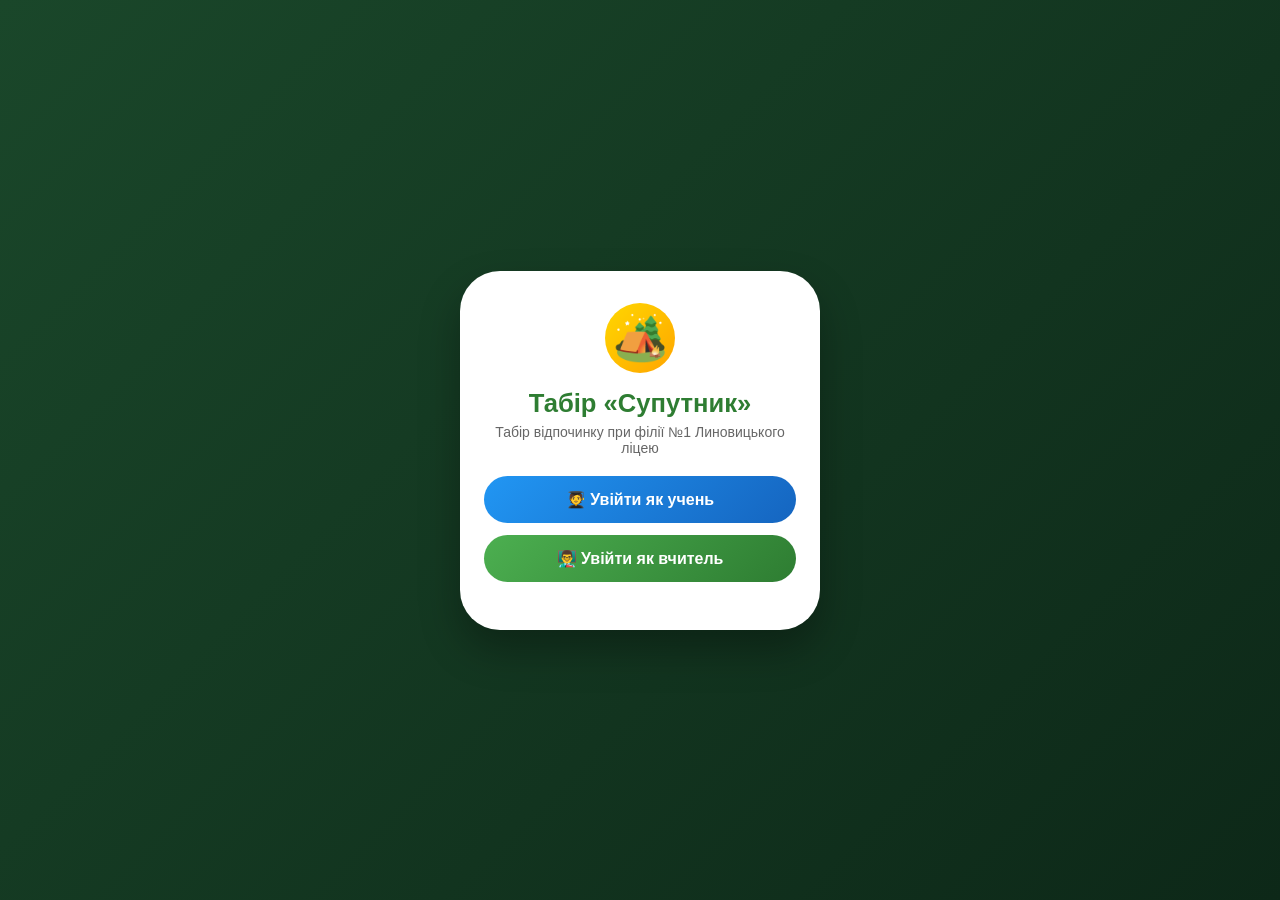
==== commit 1a86b11c: "Update index.html" ====
--- a/index.html
+++ b/index.html
@@ -53,23 +53,23 @@
             display: flex;
             align-items: center;
             justify-content: center;
-            font-size: 22px;
+            font-size: 24px;
         }
         .title h1 {
-            font-size: 1.1rem;
+            font-size: 1.2rem;
             color: #2e7d32;
             margin: 0;
         }
         .title p {
-            font-size: 0.6rem;
+            font-size: 0.65rem;
             color: #666;
         }
         .role-badge {
             background: #4caf50;
             color: white;
-            padding: 4px 10px;
+            padding: 5px 12px;
             border-radius: 30px;
-            font-size: 0.7rem;
+            font-size: 0.75rem;
             font-weight: 500;
         }
         .menu-btn, .logout-btn {
@@ -78,12 +78,12 @@
             padding: 6px 12px;
             border-radius: 30px;
             cursor: pointer;
-            font-size: 0.75rem;
+            font-size: 0.8rem;
         }
         .menu-btn {
             background: #e0e0e0;
-            font-size: 18px;
-            padding: 6px 10px;
+            font-size: 20px;
+            padding: 6px 12px;
         }
         .logout-btn {
             background: #6c757d;
@@ -121,16 +121,16 @@
             margin: 0 auto 16px;
             width: 70px;
             height: 70px;
-            font-size: 40px;
+            font-size: 44px;
         }
         .login-card h2 {
             color: #2e7d32;
-            font-size: 1.5rem;
+            font-size: 1.6rem;
             margin-bottom: 6px;
         }
         .login-card .subtitle {
             color: #666;
-            font-size: 13px;
+            font-size: 14px;
             margin-bottom: 20px;
         }
         .login-buttons {
@@ -215,7 +215,6 @@
             cursor: pointer;
         }
 
-        /* PWA Popup стилі */
         #installPopup {
             position: fixed;
             bottom: 20px;
@@ -240,26 +239,20 @@
         }
         #installPopup p {
             margin: 0;
-            font-size: 14px;
+            font-size: 15px;
             color: #333;
         }
         #installPopup button {
             margin: 0;
-            padding: 8px 20px;
+            padding: 8px 22px;
             border: none;
             border-radius: 40px;
             cursor: pointer;
             font-size: 14px;
             font-weight: 600;
         }
-        #installYes {
-            background: #4caf50;
-            color: white;
-        }
-        #installNo {
-            background: #e0e0e0;
-            color: #666;
-        }
+        #installYes { background: #4caf50; color: white; }
+        #installNo { background: #e0e0e0; color: #666; }
 
         .settings-menu {
             position: fixed;
@@ -279,6 +272,7 @@
             color: #2e7d32;
             padding-bottom: 10px;
             border-bottom: 2px solid #eee;
+            font-size: 1.2rem;
         }
         .settings-menu button {
             width: 100%;
@@ -288,9 +282,10 @@
             background: #f0f0f0;
             border: none;
             cursor: pointer;
+            font-size: 14px;
         }
         .settings-menu .danger { background: #dc3545; color: white; }
-        .close-menu { background: none !important; font-size: 24px; text-align: right; padding: 0 !important; }
+        .close-menu { background: none !important; font-size: 26px; text-align: right; padding: 0 !important; }
 
         .main-layout {
             display: flex;
@@ -300,41 +295,35 @@
         @media (min-width: 1024px) {
             .main-layout { flex-direction: row; }
             .days-section { flex: 2; min-width: 0; }
-            .blocks-panel { width: 320px; flex-shrink: 0; }
+            .blocks-panel { width: 340px; flex-shrink: 0; }
         }
 
         .squad-selector {
             background: white;
             border-radius: 50px;
-            padding: 6px 12px;
+            padding: 8px 16px;
             display: flex;
-            gap: 10px;
+            gap: 12px;
             margin-bottom: 16px;
             justify-content: center;
         }
         .squad-btn {
             flex: 1;
-            padding: 8px 16px;
+            padding: 10px 20px;
             border-radius: 40px;
             border: none;
             font-weight: 600;
             cursor: pointer;
             transition: all 0.2s;
-            font-size: 14px;
-        }
-        .squad-btn.active {
-            background: #4caf50;
-            color: white;
-        }
-        .squad-btn:not(.active) {
-            background: #e0e0e0;
-            color: #666;
-        }
+            font-size: 15px;
+        }
+        .squad-btn.active { background: #4caf50; color: white; }
+        .squad-btn:not(.active) { background: #e0e0e0; color: #666; }
 
         .days-grid {
             display: grid;
-            grid-template-columns: repeat(auto-fill, minmax(320px, 1fr));
-            gap: 12px;
+            grid-template-columns: repeat(auto-fill, minmax(340px, 1fr));
+            gap: 14px;
         }
         @media (max-width: 700px) {
             .days-grid { grid-template-columns: 1fr; }
@@ -351,23 +340,23 @@
         .day-header {
             background: linear-gradient(135deg, #4caf50, #2e7d32);
             color: white;
-            padding: 8px 12px;
+            padding: 10px 14px;
             display: flex;
             justify-content: space-between;
             align-items: center;
         }
-        .day-number { font-weight: bold; font-size: 13px; word-break: break-word; flex: 1; }
-        .day-date { font-size: 9px; opacity: 0.9; margin-top: 2px; }
+        .day-number { font-weight: bold; font-size: 14px; word-break: break-word; flex: 1; }
+        .day-date { font-size: 10px; opacity: 0.9; margin-top: 2px; }
         .day-count {
             background: rgba(255,255,255,0.25);
-            padding: 2px 8px;
+            padding: 3px 10px;
             border-radius: 20px;
-            font-size: 11px;
+            font-size: 12px;
             white-space: nowrap;
             margin-left: 8px;
         }
         .day-content {
-            padding: 10px;
+            padding: 12px;
             background: #fefefe;
             margin: 8px;
             border-radius: 14px;
@@ -377,46 +366,54 @@
         .block-chip {
             background: linear-gradient(135deg, #e3f2fd, #bbdef5);
             border-left: 4px solid #2196f3;
-            padding: 8px 10px;
-            margin-bottom: 6px;
+            padding: 10px 12px;
+            margin-bottom: 8px;
             border-radius: 12px;
             display: flex;
             justify-content: space-between;
             align-items: center;
-            gap: 8px;
-        }
-        .template-chip {
+            gap: 10px;
+            cursor: grab;
+            user-select: none;
+            transition: background 0.2s;
+        }
+        .block-chip:active { cursor: grabbing; }
+        .block-chip.dragging { opacity: 0.3; background: #ccc; cursor: grabbing; }
+        .block-chip.drag-over { border-top: 3px solid #4caf50; margin-top: -3px; }
+        .block-chip.template-chip, .fullscreen-block.template-block {
             background: linear-gradient(135deg, #fff3e0, #ffe0b2);
             border-left: 4px solid #ff9800;
         }
         .block-info { flex: 1; min-width: 0; }
-        .block-name { font-weight: 700; color: #1565c0; font-size: 13px; word-break: break-word; }
+        .block-name { font-weight: 700; color: #1565c0; font-size: 14px; word-break: break-word; }
         .template-name { color: #e65100; }
-        .block-desc { font-size: 10px; color: #666; margin-top: 2px; }
-        .block-actions { display: flex; gap: 5px; flex-shrink: 0; }
-        .delete-block, .view-detail, .edit-link-btn {
+        .block-desc { font-size: 11px; color: #666; margin-top: 2px; }
+        .block-actions { display: flex; gap: 6px; flex-shrink: 0; }
+        .delete-block, .view-detail, .edit-link-btn, .edit-event-btn {
             background: #ff5252;
             color: white;
             border: none;
             border-radius: 50%;
-            width: 32px;
-            height: 32px;
+            width: 34px;
+            height: 34px;
             cursor: pointer;
-            font-size: 12px;
+            font-size: 14px;
             transition: opacity 0.2s;
         }
         .view-detail { background: #2196f3; }
         .edit-link-btn { background: #ff9800; font-size: 14px; }
-        .empty-day { text-align: center; color: #aaa; font-style: italic; padding: 16px; font-size: 12px; }
+        .edit-event-btn { background: #4caf50; font-size: 14px; }
+        .empty-day { text-align: center; color: #aaa; font-style: italic; padding: 20px; font-size: 13px; }
         .add-day-btn {
             background: #e0e0e0;
             border: none;
-            padding: 8px;
+            padding: 10px;
             border-radius: 30px;
             width: 100%;
-            font-size: 12px;
+            font-size: 13px;
             cursor: pointer;
-            margin-top: 4px;
+            margin-top: 6px;
+            font-weight: 500;
         }
 
         .fullscreen-day {
@@ -431,7 +428,7 @@
             padding: 12px;
         }
         .fullscreen-header {
-            background: white;
+            background: rgba(255,255,255,0.95);
             border-radius: 20px;
             padding: 12px 20px;
             margin-bottom: 16px;
@@ -439,24 +436,34 @@
             justify-content: space-between;
             align-items: center;
             flex-wrap: wrap;
-            gap: 8px;
-        }
-        .fullscreen-nav { display: flex; align-items: center; gap: 10px; }
+            gap: 10px;
+            backdrop-filter: blur(10px);
+        }
+        .fullscreen-nav { display: flex; align-items: center; gap: 12px; }
         .nav-btn {
             background: #4caf50;
             color: white;
             border: none;
-            width: 40px;
-            height: 40px;
+            width: 42px;
+            height: 42px;
             border-radius: 50%;
-            font-size: 20px;
+            font-size: 22px;
             cursor: pointer;
+            transition: transform 0.2s;
+        }
+        .nav-btn:hover { transform: scale(1.05); }
+        .fullscreen-date {
+            font-size: 14px;
+            color: #666;
+            background: #f0f0f0;
+            padding: 6px 16px;
+            border-radius: 30px;
         }
         .exit-full-btn {
             background: #dc3545;
             color: white;
             border: none;
-            padding: 8px 16px;
+            padding: 8px 20px;
             border-radius: 30px;
             cursor: pointer;
             font-size: 14px;
@@ -467,44 +474,86 @@
         }
         .fullscreen-day-card {
             background: white;
-            border-radius: 24px;
-            padding: 16px;
-            max-width: 800px;
+            border-radius: 28px;
+            padding: 20px;
+            max-width: 900px;
             margin: 0 auto;
+            box-shadow: 0 20px 40px rgba(0,0,0,0.2);
         }
         .fullscreen-day-header {
             background: linear-gradient(135deg, #4caf50, #2e7d32);
             color: white;
-            padding: 16px;
+            padding: 20px;
             border-radius: 20px;
-            margin-bottom: 16px;
+            margin-bottom: 20px;
             text-align: center;
-        }
-        .day-name-title { font-size: 1.4rem; font-weight: bold; margin-bottom: 6px; word-break: break-word; }
-        .template-badge { background: rgba(255,255,255,0.2); display: inline-block; padding: 3px 10px; border-radius: 30px; font-size: 11px; margin-top: 6px; }
-        .dev-link { margin-top: 10px; font-size: 12px; }
-        .dev-link a { color: #FFD700; text-decoration: none; }
-        .edit-day-name-btn { background: rgba(255,255,255,0.25); border: none; color: white; padding: 4px 12px; border-radius: 30px; cursor: pointer; font-size: 11px; margin-top: 8px; }
-        .fullscreen-day-content { padding: 8px; max-height: 55vh; overflow-y: auto; }
+            position: relative;
+        }
+        .day-name-title { 
+            font-size: 1.7rem; 
+            font-weight: bold; 
+            margin-bottom: 8px; 
+            word-break: break-word;
+            background: rgba(255,255,255,0.15);
+            display: inline-block;
+            padding: 4px 16px;
+            border-radius: 40px;
+        }
+        .template-badge { background: rgba(255,255,255,0.2); display: inline-block; padding: 5px 14px; border-radius: 30px; font-size: 13px; margin-top: 8px; }
+        .dev-link { 
+            margin-top: 12px; 
+            font-size: 13px;
+            background: rgba(0,0,0,0.15);
+            display: inline-block;
+            padding: 6px 16px;
+            border-radius: 30px;
+        }
+        .dev-link a { 
+            color: #FFD700; 
+            text-decoration: none;
+            display: flex;
+            align-items: center;
+            gap: 6px;
+        }
+        .dev-link a:hover { text-decoration: underline; }
+        .edit-day-name-btn { 
+            background: rgba(255,255,255,0.2); 
+            border: none; 
+            color: white; 
+            padding: 6px 16px; 
+            border-radius: 30px; 
+            cursor: pointer; 
+            font-size: 13px; 
+            margin-top: 12px;
+            margin-left: 10px;
+            transition: background 0.2s;
+            display: inline-flex;
+            align-items: center;
+            gap: 6px;
+        }
+        .edit-day-name-btn:hover { background: rgba(255,255,255,0.35); }
+        .fullscreen-day-content { padding: 8px; max-height: 60vh; overflow-y: auto; }
         .fullscreen-block {
             background: #e3f2fd;
             border-left: 4px solid #2196f3;
-            padding: 12px;
-            margin-bottom: 8px;
+            padding: 12px 16px;
+            margin-bottom: 10px;
             border-radius: 14px;
             display: flex;
             justify-content: space-between;
             align-items: center;
-            gap: 10px;
-        }
-        .fullscreen-template-block {
-            background: #fff3e0;
-            border-left: 4px solid #ff9800;
-        }
+            gap: 12px;
+            cursor: grab;
+            user-select: none;
+            transition: background 0.2s;
+        }
+        .fullscreen-block:active { cursor: grabbing; }
+        .fullscreen-block.dragging { opacity: 0.3; background: #ccc; }
+        .fullscreen-block.drag-over { border-top: 3px solid #4caf50; margin-top: -3px; }
         .fullscreen-block-info { flex: 1; min-width: 0; }
-        .fullscreen-block-name { font-weight: 700; color: #1565c0; font-size: 14px; word-break: break-word; }
+        .fullscreen-block-name { font-weight: 700; color: #1565c0; font-size: 16px; word-break: break-word; }
         .fullscreen-template-name { color: #e65100; }
-        .fullscreen-block-desc { font-size: 11px; color: #666; margin-top: 3px; }
+        .fullscreen-block-desc { font-size: 12px; color: #666; margin-top: 3px; }
         .fullscreen-block-actions { display: flex; gap: 8px; flex-shrink: 0; }
 
         .blocks-panel {
@@ -520,29 +569,30 @@
         .block-item {
             background: linear-gradient(135deg, #667eea, #764ba2);
             color: white;
-            padding: 10px 12px;
+            padding: 12px 14px;
             border-radius: 14px;
             cursor: grab;
             display: flex;
             justify-content: space-between;
             align-items: center;
             gap: 8px;
+            transition: transform 0.1s;
         }
         .block-item:active { cursor: grabbing; opacity: 0.8; }
-        .template-item {
-            background: linear-gradient(135deg, #ff9800, #f57c00);
-        }
+        .template-item { background: linear-gradient(135deg, #ff9800, #f57c00); }
         .block-item-info { flex: 1; min-width: 0; }
-        .block-item-name { font-weight: 600; font-size: 13px; word-break: break-word; }
-        .block-item-desc { font-size: 10px; opacity: 0.8; margin-top: 2px; }
+        .block-item-name { font-weight: 600; font-size: 14px; word-break: break-word; }
+        .block-item-desc { font-size: 11px; opacity: 0.8; margin-top: 2px; }
         .add-btn {
             background: rgba(255,255,255,0.25);
             border-radius: 30px;
-            padding: 4px 10px;
+            padding: 5px 12px;
             cursor: pointer;
-            font-size: 12px;
+            font-size: 13px;
             flex-shrink: 0;
-        }
+            transition: background 0.2s;
+        }
+        .add-btn:hover { background: rgba(255,255,255,0.4); }
 
         .modal {
             display: none;
@@ -560,40 +610,72 @@
         .modal-content {
             background: white;
             border-radius: 28px;
-            padding: 20px;
+            padding: 24px;
             width: 100%;
-            max-width: 400px;
+            max-width: 420px;
             max-height: 80vh;
             overflow-y: auto;
         }
+        .modal-content h3 {
+            margin-bottom: 16px;
+            color: #2e7d32;
+            font-size: 1.3rem;
+        }
+        .modal-content input, .modal-content textarea {
+            width: 100%;
+            padding: 12px 14px;
+            margin-bottom: 12px;
+            border: 2px solid #e0e0e0;
+            border-radius: 30px;
+            font-size: 14px;
+            font-family: inherit;
+        }
+        .modal-content textarea {
+            border-radius: 20px;
+            resize: vertical;
+            min-height: 80px;
+        }
+        .modal-buttons {
+            display: flex;
+            gap: 10px;
+            margin-top: 16px;
+        }
+        .modal-buttons button {
+            flex: 1;
+            padding: 12px;
+            border-radius: 30px;
+            border: none;
+            cursor: pointer;
+            font-size: 15px;
+            font-weight: 600;
+        }
+        .modal-save { background: #4caf50; color: white; }
+        .modal-cancel { background: #e0e0e0; color: #666; }
+
         .day-option, .template-option {
             background: #f0f7ff;
-            padding: 12px;
+            padding: 14px;
             border-radius: 14px;
-            margin-bottom: 8px;
+            margin-bottom: 10px;
             text-align: center;
             cursor: pointer;
             word-break: break-word;
-        }
-
-        .confirm-modal {
-            position: fixed;
-            top: 0;
-            left: 0;
-            width: 100%;
-            height: 100%;
-            background: rgba(0,0,0,0.6);
-            z-index: 4000;
-            display: flex;
-            justify-content: center;
-            align-items: center;
-            padding: 16px;
-        }
+            transition: background 0.2s;
+            font-size: 14px;
+        }
+        .day-option:hover, .template-option:hover { background: #e3f2fd; }
+        .cancel-option {
+            background: #f5f5f5;
+            color: #666;
+            margin-top: 10px;
+        }
+        .cancel-option:hover { background: #e0e0e0; }
+
         .confirm-card {
             background: white;
             border-radius: 28px;
             padding: 24px;
-            max-width: 300px;
+            max-width: 320px;
             width: 100%;
             text-align: center;
         }
@@ -601,14 +683,13 @@
         .confirm-buttons { display: flex; gap: 12px; }
         .confirm-buttons button {
             flex: 1;
-            padding: 10px;
+            padding: 12px;
             border-radius: 40px;
             border: none;
             cursor: pointer;
-            font-size: 14px;
-        }
-        .confirm-yes { background: #dc3545; color: white; }
-        .confirm-no { background: #e0e0e0; color: #333; }
+            font-size: 15px;
+            font-weight: 600;
+        }
 
         .toast {
             position: fixed;
@@ -617,54 +698,27 @@
             transform: translateX(-50%);
             background: #333;
             color: white;
-            padding: 8px 20px;
+            padding: 10px 24px;
             border-radius: 40px;
             opacity: 0;
             transition: opacity 0.3s;
             z-index: 1001;
-            font-size: 13px;
+            font-size: 14px;
             pointer-events: none;
             text-align: center;
             max-width: 90%;
         }
         .toast.show { opacity: 1; }
 
-        .template-buttons { display: flex; flex-wrap: wrap; gap: 6px; justify-content: center; margin-top: 10px; }
-        .template-btn { background: #ff9800; color: white; border: none; padding: 6px 10px; border-radius: 30px; cursor: pointer; font-size: 11px; }
-        .custom-event-input { 
-            display: flex; 
-            flex-direction: column; 
-            gap: 8px; 
-            margin-top: 12px; 
-        }
-        .custom-event-input input, .custom-event-input textarea {
-            padding: 10px 12px;
-            border-radius: 30px;
-            border: 1px solid #ccc;
-            font-size: 13px;
-            width: 100%;
-            font-family: inherit;
-        }
-        .custom-event-input textarea {
-            border-radius: 20px;
-            resize: vertical;
-            min-height: 60px;
-        }
-        .custom-event-input button {
-            background: #4caf50;
-            color: white;
-            border: none;
-            padding: 10px 16px;
-            border-radius: 30px;
-            cursor: pointer;
-            font-size: 14px;
-        }
+        .template-buttons { display: flex; flex-wrap: wrap; gap: 8px; justify-content: center; margin-top: 10px; }
+        .template-btn { background: #ff9800; color: white; border: none; padding: 8px 16px; border-radius: 30px; cursor: pointer; font-size: 13px; font-weight: 500; transition: transform 0.1s; }
+        .template-btn:active { transform: scale(0.97); }
 
         .today-badge {
             background: #ff9800;
             color: white;
-            font-size: 10px;
-            padding: 2px 8px;
+            font-size: 11px;
+            padding: 3px 10px;
             border-radius: 20px;
             margin-left: 8px;
             display: inline-block;
@@ -672,29 +726,37 @@
 
         .camp-status {
             text-align: center;
-            padding: 40px;
+            padding: 60px 40px;
             background: white;
             border-radius: 30px;
             margin: 20px;
         }
-        .camp-status h2 {
-            color: #2e7d32;
-            margin-bottom: 15px;
-        }
-        .camp-status p {
-            color: #666;
+        .camp-status h2 { color: #2e7d32; margin-bottom: 15px; font-size: 1.5rem; }
+        .camp-status p { color: #666; font-size: 16px; }
+
+        .empty-fullscreen {
+            text-align: center;
+            padding: 60px 20px;
+            color: #999;
             font-size: 16px;
+            background: #fafafa;
+            border-radius: 20px;
+            margin: 20px 0;
         }
 
         @media (max-width: 600px) {
             body { padding: 8px; }
             .day-name-title { font-size: 1.2rem; }
-            .fullscreen-block-name { font-size: 13px; }
-            .delete-block, .view-detail, .edit-link-btn { width: 36px; height: 36px; }
-            .squad-btn { padding: 6px 12px; font-size: 13px; }
-            #installPopup { padding: 12px 18px; gap: 10px; }
-            #installPopup p { font-size: 12px; }
-            #installPopup button { padding: 6px 15px; font-size: 12px; }
+            .fullscreen-block-name { font-size: 14px; }
+            .delete-block, .view-detail, .edit-link-btn, .edit-event-btn { width: 38px; height: 38px; }
+            .squad-btn { padding: 8px 16px; font-size: 14px; }
+            .fullscreen-date { font-size: 12px; }
+            .exit-full-btn { padding: 6px 14px; font-size: 13px; }
+            .fullscreen-day-card { padding: 16px; }
+            .fullscreen-block { padding: 10px 12px; }
+            .camp-status { padding: 40px 20px; }
+            .edit-day-name-btn { font-size: 11px; padding: 4px 12px; }
+            .day-name-title { font-size: 1.2rem; }
         }
     </style>
 </head>
@@ -719,8 +781,8 @@
         </div>
         
         <div id="studentWelcomeSection" class="welcome-student" style="display: none;">
-            <div style="font-size: 32px;">👋</div>
-            <div style="font-weight: bold; margin: 10px 0;">Ласкаво просимо!</div>
+            <div style="font-size: 36px;">👋</div>
+            <div style="font-weight: bold; margin: 10px 0; font-size: 18px;">Ласкаво просимо!</div>
             <p>Оберіть ваш загін:</p>
             <div class="squad-select-login">
                 <button onclick="enterAsStudent(1)">🏅 Загін 1</button>
@@ -756,15 +818,14 @@
             <div id="daysContainer" class="days-grid"></div>
         </div>
         <div class="blocks-panel" id="blocksPanel">
-            <h3 style="margin-bottom: 12px; font-size: 1rem;">📦 Готові заходи</h3>
+            <h3 style="margin-bottom: 12px; font-size: 1.1rem;">📦 Готові заходи</h3>
             <div id="blocksContainer" class="blocks-grid"></div>
-            <h3 style="margin: 15px 0 10px; font-size: 1rem;">📋 Шаблони днів</h3>
+            <h3 style="margin: 15px 0 10px; font-size: 1.1rem;">📋 Шаблони днів</h3>
             <div id="templatesContainer" class="blocks-grid"></div>
         </div>
     </div>
 </div>
 
-<!-- PWA Popup -->
 <div id="installPopup" style="display: none;">
     <p>📱 Встановити додаток "Табір «Супутник»" на пристрій?</p>
     <button id="installYes">Встановити</button>
@@ -788,23 +849,74 @@
     </div>
 </div>
 
+<div id="editEventModal" class="modal">
+    <div class="modal-content">
+        <h3>✏️ Редагувати захід</h3>
+        <input type="text" id="editEventName" placeholder="Назва заходу">
+        <input type="text" id="editEventTime" placeholder="Час (напр. 10:00)">
+        <textarea id="editEventDetails" placeholder="Опис заходу" rows="3"></textarea>
+        <input type="url" id="editEventLink" placeholder="Посилання на матеріали">
+        <div class="modal-buttons">
+            <button onclick="saveEditedEvent()" class="modal-save">💾 Зберегти</button>
+            <button onclick="closeEditEventModal()" class="modal-cancel">Скасувати</button>
+        </div>
+    </div>
+</div>
+
+<div id="addEventModal" class="modal">
+    <div class="modal-content">
+        <h3>➕ Додати свій захід</h3>
+        <input type="text" id="addEventName" placeholder="Назва заходу *">
+        <input type="text" id="addEventTime" placeholder="Час (напр. 10:00)">
+        <textarea id="addEventDetails" placeholder="Опис заходу" rows="3"></textarea>
+        <input type="url" id="addEventLink" placeholder="Посилання на матеріали">
+        <div class="modal-buttons">
+            <button onclick="saveAddEvent()" class="modal-save">➕ Додати</button>
+            <button onclick="closeAddEventModal()" class="modal-cancel">Скасувати</button>
+        </div>
+    </div>
+</div>
+
 <div id="editLinkModal" class="modal">
     <div class="modal-content">
         <h3>🔗 Редагувати посилання</h3>
-        <input type="url" id="editLinkInput" placeholder="https://..." style="width:100%; padding:12px; border-radius:30px; border:1px solid #ccc; margin:15px 0;">
-        <div style="display: flex; gap: 10px;">
-            <button onclick="saveEditedLink()" style="flex:1; padding:10px; border-radius:30px; background:#4caf50; color:white; border:none;">Зберегти</button>
-            <button onclick="closeEditLinkModal()" style="flex:1; padding:10px; border-radius:30px; background:#ccc; border:none;">Скасувати</button>
+        <input type="url" id="editLinkInput" placeholder="https://...">
+        <div class="modal-buttons">
+                        <button onclick="saveEditedLink()" class="modal-save">Зберегти</button>
+            <button onclick="closeEditLinkModal()" class="modal-cancel">Скасувати</button>
         </div>
     </div>
 </div>
 
-<div id="confirmDeleteModal" class="confirm-modal" style="display: none;">
+<div id="editDayNameModal" class="modal">
+    <div class="modal-content">
+        <h3>✏️ Редагувати назву дня</h3>
+        <input type="text" id="editDayNameInput" placeholder="Назва дня" style="font-size: 16px;">
+        <div class="modal-buttons">
+            <button onclick="saveEditedDayName()" class="modal-save">💾 Зберегти</button>
+            <button onclick="closeEditDayNameModal()" class="modal-cancel">Скасувати</button>
+        </div>
+    </div>
+</div>
+
+<div id="templateChoiceModal" class="modal">
+    <div class="modal-content">
+        <h3>📋 Застосування шаблону</h3>
+        <p id="templateChoiceMessage">Оберіть дію:</p>
+        <div class="modal-buttons">
+            <button id="templateReplaceBtn" class="modal-save">🔄 Замінити всі заходи</button>
+            <button id="templateAddBtn" style="background:#ff9800; color:white;" class="modal-save">➕ Додати до наявних</button>
+            <button id="templateCancelBtn" class="modal-cancel">❌ Скасувати</button>
+        </div>
+    </div>
+</div>
+
+<div id="confirmDeleteModal" style="display: none; position: fixed; top:0; left:0; width:100%; height:100%; background:rgba(0,0,0,0.6); z-index:4000; display:flex; justify-content:center; align-items:center; padding:16px;">
     <div class="confirm-card">
         <p>❓ Ви впевнені, що хочете видалити цей захід?</p>
         <div class="confirm-buttons">
-            <button class="confirm-yes" onclick="confirmDelete()">Так, видалити</button>
-            <button class="confirm-no" onclick="cancelDelete()">Скасувати</button>
+            <button onclick="confirmDelete()" style="background:#dc3545; color:white;">Так, видалити</button>
+            <button onclick="cancelDelete()" style="background:#e0e0e0; color:#333;">Скасувати</button>
         </div>
     </div>
 </div>
@@ -817,9 +929,8 @@
     const ADMIN_RESET_CODE = "0230";
     const CAMP_DAYS_COUNT = 14;
     
-    // Дати початку та кінця табору
-    const CAMP_START_DATE = new Date(2026, 5, 1); // 1 червня 2026
-    const CAMP_END_DATE = new Date(2026, 5, 18); // 18 червня 2026 (14 робочих днів)
+    const CAMP_START_DATE = new Date(2026, 5, 1);
+    const CAMP_END_DATE = new Date(2026, 5, 18);
     
     // ========== ЗМІННІ ==========
     let currentRole = null;
@@ -833,6 +944,14 @@
     let pendingDelete = { squad: null, day: null, blockId: null };
     let pendingItemForDay = null;
     let editingLinkData = { squad: null, day: null, blockId: null };
+    let editingEventData = { squad: null, day: null, blockId: null };
+    let pendingTemplateChoice = { squad: null, day: null, templateName: null };
+    let editingDayNameData = { squad: null, day: null };
+    
+    let draggedBlockElement = null;
+    let draggedBlockId = null;
+    let draggedBlockDay = null;
+    let draggedBlockSquad = null;
     
     // ========== ДАТИ ТАБОРУ ==========
     const startDate = new Date(2026, 5, 1);
@@ -882,9 +1001,9 @@
         return null;
     }
     
-    // ========== ШАБЛОНИ ДНІВ ==========
+    // ========== ШАБЛОНИ ДНІВ (скорочено для прикладу) ==========
     const TEMPLATE_DEV_LINKS = {
-    "День «Коло знайомств»": "https://docs.google.com/document/d/1UA1I-hUZNz8FMeANFSoeKW2N_viJ39ra08fHnK47KsE/edit?usp=sharing",
+    "День «Коло знайомств»": "https://docs.google.com/document/d/EXAMPLE__коло_знайомств/edit?usp=sharing",
     "День «День шифрувальників»": "https://docs.google.com/document/d/EXAMPLE___шифрувальників/edit?usp=sharing",
     "День «Що в коробці?»": "https://docs.google.com/document/d/EXAMPLE__що_в_коробці/edit?usp=sharing",
     "День «Слідопити»": "https://docs.google.com/document/d/EXAMPLE__слідопити/edit?usp=sharing",
@@ -920,7 +1039,7 @@
         { name: "👋 Гра «Вітерець дме на того, хто…»", desc: "10:00", details: "Гра «Вітерець дме на того, хто…». Матеріали: рухливе знайомство. Розвиває творчість, командний дух та активність.", link: TEMPLATE_DEV_LINKS["День «Коло знайомств»"] },
         { name: "🏵️ Майстерка «Ниточка дружби»", desc: "11:00", details: "Майстерка «Ниточка дружби». Матеріали: мотузка — спільна павутинка з іменами. Розвиває творчість, командний дух та активність.", link: TEMPLATE_DEV_LINKS["День «Коло знайомств»"] },
         { name: "🤸 Руханка: «Годинник»", desc: "12:00", details: "Руханка: «Годинник». Матеріали: ведучий каже час — діти стукають/підстрибують. Розвиває творчість, командний дух та активність.", link: TEMPLATE_DEV_LINKS["День «Коло знайомств»"] },
-        { name: "🏃 Вечірнє коло: один жест «мені сьогодні…».", desc: "13:00", details: "Вечірнє коло: один жест «мені сьогодні…».. Розвиває творчість, командний дух та активність.", link: TEMPLATE_DEV_LINKS["День «Коло знайомств»"] },
+        { name: "🏃 Вечірнє коло: один жест «мені сьогодні…».", desc: "14:00", details: "Вечірнє коло: один жест «мені сьогодні…».. Розвиває творчість, командний дух та активність.", link: TEMPLATE_DEV_LINKS["День «Коло знайомств»"] },
     ],
     "День «День шифрувальників»": [
         { name: "🎉 Кожен шифрує своє ім'я жестом", desc: "9:00", details: "Кожен шифрує своє ім'я жестом. Матеріали: повторюють усі. Розвиває творчість, командний дух та активність.", link: TEMPLATE_DEV_LINKS["День «День шифрувальників»"] },
@@ -999,14 +1118,14 @@
         { name: "👋 Малюнок спільної долоні", desc: "10:00", details: "Малюнок спільної долоні. Матеріали: на великому папері кожен обводить руку. Розвиває творчість, командний дух та активність.", link: TEMPLATE_DEV_LINKS["День «Підсумкова круговерть»"] },
         { name: "🏵️ Медалі з кришечок від пляшок на мотузочці.", desc: "11:00", details: "Медалі з кришечок від пляшок на мотузочці.. Розвиває творчість, командний дух та активність.", link: TEMPLATE_DEV_LINKS["День «Підсумкова круговерть»"] },
         { name: "🤸 Спільне «Дерево досягнень»: гілка з вузликами — кожен зав'язує на згадку.", desc: "12:00", details: "Спільне «Дерево досягнень»: гілка з вузликами — кожен зав'язує на згадку.. Розвиває творчість, командний дух та активність.", link: TEMPLATE_DEV_LINKS["День «Підсумкова круговерть»"] },
-        { name: "🏃 Фінальний хоровод. Прощання без сліз", desc: "13:00", details: "Фінальний хоровод. Прощання без сліз. Матеріали: плескання в долоні під музику. Розвиває творчість, командний дух та активність.", link: TEMPLATE_DEV_LINKS["День «Підсумкова круговерть»"] },
+        { name: "🏃 Фінальний хоровод. Прощання без сліз", desc: "14:00", details: "Фінальний хоровод. Прощання без сліз. Матеріали: плескання в долоні під музику. Розвиває творчість, командний дух та активність.", link: TEMPLATE_DEV_LINKS["День «Підсумкова круговерть»"] },
     ],
     "День «Вітальний»": [
         { name: "🎉 Ранкова лінійка та розподіл на загони", desc: "9:00", details: "Ранкова лінійка та розподіл на загони. Матеріали: емблема з паперу/скотчу. Розвиває творчість, командний дух та активність.", link: TEMPLATE_DEV_LINKS["День «Вітальний»"] },
         { name: "👋 Гра «Снігова куля»", desc: "10:00", details: "Гра «Снігова куля». Матеріали: знайомство імен. Розвиває творчість, командний дух та активність.", link: TEMPLATE_DEV_LINKS["День «Вітальний»"] },
         { name: "🏵️ Майстерка «Бейдж власноруч»", desc: "11:00", details: "Майстерка «Бейдж власноруч». Матеріали: картон, фломастери. Розвиває творчість, командний дух та активність.", link: TEMPLATE_DEV_LINKS["День «Вітальний»"] },
         { name: "🤸 Руханка «Кольорові сигнали»", desc: "12:00", details: "Руханка «Кольорові сигнали». Матеріали: ведучий показує кольори — діти виконують дії. Розвиває творчість, командний дух та активність.", link: TEMPLATE_DEV_LINKS["День «Вітальний»"] },
-        { name: "🏃 Вечірнє коло: що сподобалось.", desc: "13:00", details: "Вечірнє коло: що сподобалось.. Розвиває творчість, командний дух та активність.", link: TEMPLATE_DEV_LINKS["День «Вітальний»"] },
+        { name: "🏃 Вечірнє коло: що сподобалось.", desc: "14:00", details: "Вечірнє коло: що сподобалось.. Розвиває творчість, командний дух та активність.", link: TEMPLATE_DEV_LINKS["День «Вітальний»"] },
     ],
     "День «Мотузковий турнір»": [
         { name: "🎉 Квест-знайомство з територією", desc: "9:00", details: "Квест-знайомство з територією. Матеріали: завдання: знайти листочки з підказками. Розвиває творчість, командний дух та активність.", link: TEMPLATE_DEV_LINKS["День «Мотузковий турнір»"] },
@@ -1084,14 +1203,15 @@
         { name: "👋 Загальна естафета «Веселі старти»", desc: "10:00", details: "Загальна естафета «Веселі старти». Матеріали: коробки, м'ячі, мотузки. Розвиває творчість, командний дух та активність.", link: TEMPLATE_DEV_LINKS["День «Фінальне коло»"] },
         { name: "🏵️ Вручення саморобних медалей", desc: "11:00", details: "Вручення саморобних медалей. Матеріали: з картону та фольги. Розвиває творчість, командний дух та активність.", link: TEMPLATE_DEV_LINKS["День «Фінальне коло»"] },
         { name: "🤸 Спільний флешмоб під музику.", desc: "12:00", details: "Спільний флешмоб під музику.. Розвиває творчість, командний дух та активність.", link: TEMPLATE_DEV_LINKS["День «Фінальне коло»"] },
-        { name: "🏃 Прощання: висадка «дерева побажань»", desc: "13:00", details: "Прощання: висадка «дерева побажань». Матеріали: гілка з листочками-побажаннями. Розвиває творчість, командний дух та активність.", link: TEMPLATE_DEV_LINKS["День «Фінальне коло»"] },
+        { name: "🏃 Прощання: висадка «дерева побажань»", desc: "14:00", details: "Прощання: висадка «дерева побажань». Матеріали: гілка з листочками-побажаннями. Розвиває творчість, командний дух та активність.", link: TEMPLATE_DEV_LINKS["День «Фінальне коло»"] },
     ],
 };
 
     
-    // Готові окремі заходи з посиланнями
+    // Готові окремі заходи
     const BLOCKS = [
         { id: "b1", name: "🏃 Ранкова зарядка", desc: "8:30", details: "Розминка, біг, загальні вправи.", link: "https://example.com/rankova-zaryadka" },
+        { id: "b12", name: "🎤 Лінійка", desc: "8:40", details: "Оголошення повідомлень та підведення підсумків.", link: "https://example.com/liniyka" },
         { id: "b2", name: "🍳 Сніданок", desc: "9:00", details: "Повноцінне харчування.", link: "https://example.com/snidanok" },
         { id: "b3", name: "🎨 Майстерка", desc: "10:00", details: "Творчі заняття.", link: "https://example.com/maysterka" },
         { id: "b4", name: "🍽️ Обід", desc: "12:00", details: "Суп, друге, компот.", link: "https://example.com/obid" },
@@ -1104,9 +1224,9 @@
         { id: "b11", name: "🧩 Ігри на логіку", desc: "10:00", details: "Настільні ігри.", link: "https://example.com/igry" }
     ];
 
-    // API для Google Sheets
     const API_URL = 'https://script.google.com/macros/s/AKfycbyN1LB9WI1pJY6YXdQeZGcv3mXwUZBwTrHmS1mvpP51O5E81Pf5IUK7Mx6CIrPhJR2qsg/exec';
 
+    // ========== ОСНОВНІ ФУНКЦІЇ ==========
     async function loadData() {
         showToast('🔄 Завантаження...');
         try {
@@ -1197,7 +1317,6 @@
                 document.getElementById('daysSection').style.display = 'block';
                 renderAll();
             }
-            
             showToast('✅ Дані завантажено');
         } catch(e) { 
             console.error(e);
@@ -1280,186 +1399,134 @@
         }
     }
     
-    function openEditLinkModal(squad, day, blockId, currentLink) {
-        editingLinkData = { squad, day, blockId };
-        const input = document.getElementById('editLinkInput');
-        input.value = currentLink || '';
-        document.getElementById('editLinkModal').style.display = 'flex';
-        input.focus();
-    }
-    
-    function saveEditedLink() {
-        const { squad, day, blockId } = editingLinkData;
-        const newLink = document.getElementById('editLinkInput').value.trim();
+    // ========== РЕДАГУВАННЯ НАЗВИ ДНЯ (ЧЕРЕЗ МОДАЛЬНЕ ВІКНО) ==========
+    function openEditDayNameModal(squad, day) {
+        editingDayNameData = { squad, day };
+        const currentName = dayInfo[squad][day]?.displayName || `День ${day}`;
+        document.getElementById('editDayNameInput').value = currentName;
+        document.getElementById('editDayNameModal').style.display = 'flex';
+        document.getElementById('editDayNameInput').focus();
+    }
+    
+    function saveEditedDayName() {
+        const { squad, day } = editingDayNameData;
+        const newName = document.getElementById('editDayNameInput').value.trim();
+        if (!newName) {
+            showToast('❌ Назва дня не може бути порожньою', true);
+            return;
+        }
+        dayInfo[squad][day].displayName = newName;
+        if (fullscreenDay === day && fullscreenSquad === squad) {
+            renderFullscreenDay(squad, day);
+        } else {
+            renderDays();
+        }
+        scheduleSave(squad, day);
+        showToast(`✅ Назву дня змінено на "${newName}"`);
+        closeEditDayNameModal();
+    }
+    
+    function closeEditDayNameModal() {
+        editingDayNameData = { squad: null, day: null };
+        document.getElementById('editDayNameModal').style.display = 'none';
+        document.getElementById('editDayNameInput').value = '';
+    }
+    
+    // ========== РЕДАГУВАННЯ ЗАХОДУ ==========
+    function openEditEventModal(squad, day, blockId) {
+        const block = assignments[squad][day].find(b => b.id == blockId);
+        if (!block) return;
+        editingEventData = { squad, day, blockId };
+        document.getElementById('editEventName').value = block.name || '';
+        document.getElementById('editEventTime').value = block.desc || '';
+        document.getElementById('editEventDetails').value = block.details || '';
+        document.getElementById('editEventLink').value = block.link || '';
+        document.getElementById('editEventModal').style.display = 'flex';
+    }
+    
+    function saveEditedEvent() {
+        const { squad, day, blockId } = editingEventData;
+        const newName = document.getElementById('editEventName').value.trim();
+        if (!newName) {
+            showToast('❌ Назва заходу обов\'язкова', true);
+            return;
+        }
+        const blockIndex = assignments[squad][day].findIndex(b => b.id == blockId);
+        if (blockIndex !== -1) {
+            assignments[squad][day][blockIndex].name = newName;
+            assignments[squad][day][blockIndex].desc = document.getElementById('editEventTime').value.trim() || 'Час не вказано';
+            assignments[squad][day][blockIndex].details = document.getElementById('editEventDetails').value.trim() || 'Опис відсутній';
+            assignments[squad][day][blockIndex].link = document.getElementById('editEventLink').value.trim() || null;
+            if (fullscreenDay === day && fullscreenSquad === squad) renderFullscreenDay(squad, day);
+            else renderDays();
+            scheduleSave(squad, day);
+            showToast('✅ Захід оновлено');
+        }
+        closeEditEventModal();
+    }
+    
+    function closeEditEventModal() {
+        editingEventData = { squad: null, day: null, blockId: null };
+        document.getElementById('editEventModal').style.display = 'none';
+    }
+    
+    // ========== ДОДАВАННЯ СВОГО ЗАХОДУ ==========
+    let pendingAddEventDay = null;
+    let pendingAddEventSquad = null;
+    
+    function openAddEventModal(squad, day) {
+        pendingAddEventSquad = squad;
+        pendingAddEventDay = day;
+        document.getElementById('addEventModal').style.display = 'flex';
+        document.getElementById('addEventName').focus();
+    }
+    
+    function saveAddEvent() {
+        const eventName = document.getElementById('addEventName').value.trim();
+        if (!eventName) {
+            showToast('❌ Введіть назву заходу', true);
+            return;
+        }
+        const newBlock = {
+            id: 'custom_' + Date.now() + '_' + Math.random(),
+            name: eventName,
+            desc: document.getElementById('addEventTime').value.trim() || 'Час не вказано',
+            details: document.getElementById('addEventDetails').value.trim() || 'Захід доданий вручну',
+            link: document.getElementById('addEventLink').value.trim() || null
+        };
+        assignments[pendingAddEventSquad][pendingAddEventDay].push(newBlock);
+        updateDayNameAfterAdd(pendingAddEventSquad, pendingAddEventDay, false, null);
+        if (fullscreenDay === pendingAddEventDay && fullscreenSquad === pendingAddEventSquad) {
+            renderFullscreenDay(pendingAddEventSquad, pendingAddEventDay);
+        } else {
+            renderDays();
+        }
+        scheduleSave(pendingAddEventSquad, pendingAddEventDay);
+        showToast(`➕ ${eventName} додано`);
+        closeAddEventModal();
+    }
+    
+    function closeAddEventModal() {
+        pendingAddEventSquad = null;
+        pendingAddEventDay = null;
+        document.getElementById('addEventModal').style.display = 'none';
+    }
+    
+    // ========== ВИБІР ШАБЛОНУ З ТРЬОМА ВАРІАНТАМИ ==========
+    function showTemplateChoiceModal(squad, day, templateName) {
+        pendingTemplateChoice = { squad, day, templateName };
+        document.getElementById('templateChoiceMessage').innerHTML = `Шаблон <strong>${templateName}</strong> (${DAY_TEMPLATES[templateName].length} заходів)<br><br>Оберіть дію:`;
+        document.getElementById('templateChoiceModal').style.display = 'flex';
+    }
+    
+    function executeTemplateChoice(action) {
+        const { squad, day, templateName } = pendingTemplateChoice;
+        if (!squad || !day || !templateName) return;
         
-        if (squad && day && blockId) {
-            const blockIndex = assignments[squad][day].findIndex(b => b.id == blockId);
-            if (blockIndex !== -1) {
-                assignments[squad][day][blockIndex].link = newLink || null;
-                if (fullscreenDay === day && fullscreenSquad === squad) renderFullscreenDay(squad, day);
-                else if (currentRole === 'teacher') renderDays();
-                scheduleSave(squad, day);
-                showToast(newLink ? '✅ Посилання збережено' : '❌ Посилання видалено');
-            }
-        }
-        closeEditLinkModal();
-    }
-    
-    function closeEditLinkModal() {
-        editingLinkData = { squad: null, day: null, blockId: null };
-        document.getElementById('editLinkModal').style.display = 'none';
-        document.getElementById('editLinkInput').value = '';
-    }
-    
-    function showDaySelectorForItem(itemType, itemData) {
-        pendingItemForDay = { type: itemType, data: itemData };
-        
-        let options = '';
-        for (let i = 1; i <= CAMP_DAYS_COUNT; i++) {
-            const dateStr = campDates[i-1] ? formatDate(campDates[i-1]) : '-';
-            const displayName = dayInfo[currentSquad][i]?.displayName || `День ${i}`;
-            options += `<div class="day-option" onclick="selectDayForItem(${i})">
-                            📅 ${displayName}<br>
-                            <span style="font-size: 11px; color: #888;">${dateStr}</span>
-                        </div>`;
-        }
-        
-        const title = itemType === 'block' ? `Виберіть день для: ${itemData.name}` : `Виберіть день для шаблону: ${itemData}`;
-        document.getElementById('detailTitle').innerHTML = title;
-        document.getElementById('detailBody').innerHTML = `<div class="day-list">${options}<button onclick="closeDetailModal()" style="margin-top:15px; width:100%; padding:10px; border-radius:30px; background:#ccc; border:none;">Скасувати</button></div>`;
-        document.getElementById('detailModal').style.display = 'flex';
-    }
-    
-    function selectDayForItem(day) {
-        if (!pendingItemForDay) return;
-        
-        if (pendingItemForDay.type === 'block') {
-            addBlockToDay(currentSquad, day, pendingItemForDay.data);
-        } else if (pendingItemForDay.type === 'template') {
-            addTemplateToDay(currentSquad, day, pendingItemForDay.data);
-        }
-        
-        pendingItemForDay = null;
-        closeDetailModal();
-    }
-    
-    function addBlockToDay(squad, day, block) {
-        if (currentRole !== 'teacher') { showToast('⚠️ Тільки для вчителів', true); return; }
-        if (!assignments[squad][day]) assignments[squad][day] = [];
-        assignments[squad][day].push({ ...block, id: Date.now() + '_' + Math.random(), link: block.link || null });
-        
-        updateDayNameAfterAdd(squad, day, false, null);
-        
-        if (fullscreenDay === day && fullscreenSquad === squad) renderFullscreenDay(squad, day);
-        else if (currentRole === 'student') renderFullscreenDay(squad, day);
-        else renderDays();
-        scheduleSave(squad, day);
-        showToast(`➕ ${block.name} додано в ${dayInfo[squad][day]?.displayName || `День ${day}`}`);
-    }
-    
-    function addTemplateToDay(squad, day, templateName) {
-        if (currentRole !== 'teacher') { showToast('⚠️ Тільки для вчителів', true); return; }
         const template = DAY_TEMPLATES[templateName];
         if (!template) return;
         
-        if (!assignments[squad][day]) assignments[squad][day] = [];
-        const newBlocks = template.map((block, idx) => ({ 
-            ...block, 
-            id: 'template_' + Date.now() + '_' + idx + '_' + Math.random(),
-            isTemplate: true,
-            link: block.link || TEMPLATE_DEV_LINKS[templateName] || null
-        }));
-        assignments[squad][day] = [...assignments[squad][day], ...newBlocks];
-        
-        updateDayNameAfterAdd(squad, day, true, templateName);
-        
-        if (fullscreenDay === day && fullscreenSquad === squad) renderFullscreenDay(squad, day);
-        else if (currentRole === 'student') renderFullscreenDay(squad, day);
-        else renderDays();
-        scheduleSave(squad, day);
-        showToast(`📋 Шаблон "${templateName}" додано в ${dayInfo[squad][day]?.displayName || `День ${day}`} (${newBlocks.length} заходів)`);
-    }
-    
-    function requestDeleteBlock(squad, day, blockId) {
-        pendingDelete = { squad, day, blockId };
-        document.getElementById('confirmDeleteModal').style.display = 'flex';
-    }
-    
-    function confirmDelete() {
-        const { squad, day, blockId } = pendingDelete;
-        if (squad && day && blockId) {
-            assignments[squad][day] = assignments[squad][day].filter(b => b.id != blockId);
-            if (fullscreenDay === day && fullscreenSquad === squad) renderFullscreenDay(squad, day);
-            else if (currentRole === 'student') renderFullscreenDay(squad, day);
-            else renderDays();
-            scheduleSave(squad, day);
-            showToast(`➖ Видалено`);
-        }
-        cancelDelete();
-    }
-    
-    function cancelDelete() {
-        pendingDelete = { squad: null, day: null, blockId: null };
-        document.getElementById('confirmDeleteModal').style.display = 'none';
-    }
-    
-    function addCustomBlockToDay(squad, day) {
-        if (currentRole !== 'teacher') { showToast('⚠️ Тільки для вчителів', true); return; }
-        const eventName = document.getElementById('customEventName')?.value.trim();
-        const eventTime = document.getElementById('customEventTime')?.value.trim();
-        const eventDetails = document.getElementById('customEventDetails')?.value.trim();
-        const eventLink = document.getElementById('customEventLink')?.value.trim();
-        
-        if (!eventName) {
-            showToast('❌ Введіть назву заходу', true);
-            return;
-        }
-        
-        const newBlock = {
-            id: 'custom_' + Date.now() + '_' + Math.random(),
-            name: eventName,
-            desc: eventTime || 'Час не вказано',
-            details: eventDetails || 'Захід доданий вручну',
-            link: eventLink || null
-        };
-        assignments[squad][day].push(newBlock);
-        
-        updateDayNameAfterAdd(squad, day, false, null);
-        
-        if (document.getElementById('customEventName')) document.getElementById('customEventName').value = '';
-        if (document.getElementById('customEventTime')) document.getElementById('customEventTime').value = '';
-        if (document.getElementById('customEventDetails')) document.getElementById('customEventDetails').value = '';
-        if (document.getElementById('customEventLink')) document.getElementById('customEventLink').value = '';
-        
-        if (fullscreenDay === day && fullscreenSquad === squad) renderFullscreenDay(squad, day);
-        else if (currentRole === 'student') renderFullscreenDay(squad, day);
-        else renderDays();
-        scheduleSave(squad, day);
-        showToast(`➕ ${eventName}`);
-    }
-    
-    function editDayName(squad, day) {
-        if (currentRole !== 'teacher') { showToast('⚠️ Тільки для вчителів', true); return; }
-        const currentName = dayInfo[squad][day]?.displayName || `День ${day}`;
-        const newName = prompt("Введіть назву дня:", currentName);
-        if (newName && newName.trim()) {
-            dayInfo[squad][day].displayName = newName.trim();
-            if (fullscreenDay === day && fullscreenSquad === squad) renderFullscreenDay(squad, day);
-            else if (currentRole === 'student') renderFullscreenDay(squad, day);
-            else renderDays();
-            scheduleSave(squad, day);
-            showToast(`✅ Назву дня змінено`);
-        }
-    }
-    
-    function applyFullTemplateToDay(squad, day, templateName) {
-        if (currentRole !== 'teacher') { showToast('⚠️ Тільки для вчителів', true); return; }
-        const template = DAY_TEMPLATES[templateName];
-        if (!template) return;
-        
-        const choice = confirm(`Шаблон "${templateName}" (${template.length} заходів).\n\nOK - замінити всі заходи\nСкасувати - додати до наявних`);
-        
-        if (choice) {
+        if (action === 'replace') {
             assignments[squad][day] = template.map((block, idx) => ({ 
                 ...block, 
                 id: 't_' + Date.now() + '_' + idx + '_' + Math.random(),
@@ -1470,42 +1537,163 @@
                 template: templateName,
                 devLink: TEMPLATE_DEV_LINKS[templateName] || null
             };
-            showToast(`✅ Шаблон застосовано`);
-        } else {
+            showToast(`✅ Шаблон "${templateName}" застосовано (заміна)`);
+        } else if (action === 'add') {
             const existingNames = new Set((assignments[squad][day] || []).map(b => b.name));
             const newBlocks = template.filter(block => !existingNames.has(block.name)).map((block, idx) => ({ 
                 ...block, 
                 id: 't_add_' + Date.now() + '_' + idx + '_' + Math.random(),
                 link: block.link || TEMPLATE_DEV_LINKS[templateName] || null
             }));
-            assignments[squad][day] = [...assignments[squad][day], ...newBlocks];
+            assignments[squad][day] = [...(assignments[squad][day] || []), ...newBlocks];
             if (!dayInfo[squad][day]?.template || dayInfo[squad][day].displayName === `День ${day}`) {
                 dayInfo[squad][day] = dayInfo[squad][day] || { displayName: `День ${day}` };
                 dayInfo[squad][day].displayName = `День ${day} - ${templateName} + редагування`;
                 dayInfo[squad][day].template = templateName + " + редагування";
                 dayInfo[squad][day].devLink = TEMPLATE_DEV_LINKS[templateName] || null;
             }
-            showToast(`✅ Додано ${newBlocks.length} заходів`);
+            showToast(`✅ Додано ${newBlocks.length} заходів з шаблону`);
+        } else {
+            showToast('❌ Дію скасовано');
+            closeTemplateChoiceModal();
+            return;
         }
         
+        if (fullscreenDay === day && fullscreenSquad === squad) {
+            renderFullscreenDay(squad, day);
+        } else {
+            renderDays();
+        }
+        scheduleSave(squad, day);
+        closeTemplateChoiceModal();
+    }
+    
+    function closeTemplateChoiceModal() {
+        pendingTemplateChoice = { squad: null, day: null, templateName: null };
+        document.getElementById('templateChoiceModal').style.display = 'none';
+    }
+    
+    document.getElementById('templateReplaceBtn')?.addEventListener('click', () => executeTemplateChoice('replace'));
+    document.getElementById('templateAddBtn')?.addEventListener('click', () => executeTemplateChoice('add'));
+    document.getElementById('templateCancelBtn')?.addEventListener('click', () => executeTemplateChoice('cancel'));
+    
+    // ========== ІНШІ ФУНКЦІЇ ==========
+    function openEditLinkModal(squad, day, blockId, currentLink) {
+        editingLinkData = { squad, day, blockId };
+        document.getElementById('editLinkInput').value = currentLink || '';
+        document.getElementById('editLinkModal').style.display = 'flex';
+    }
+    
+    function saveEditedLink() {
+        const { squad, day, blockId } = editingLinkData;
+        const newLink = document.getElementById('editLinkInput').value.trim();
+        if (squad && day && blockId) {
+            const blockIndex = assignments[squad][day].findIndex(b => b.id == blockId);
+            if (blockIndex !== -1) {
+                assignments[squad][day][blockIndex].link = newLink || null;
+                if (fullscreenDay === day && fullscreenSquad === squad) renderFullscreenDay(squad, day);
+                else renderDays();
+                scheduleSave(squad, day);
+                showToast(newLink ? '✅ Посилання збережено' : '❌ Посилання видалено');
+            }
+        }
+        closeEditLinkModal();
+    }
+    
+    function closeEditLinkModal() {
+        editingLinkData = { squad: null, day: null, blockId: null };
+        document.getElementById('editLinkModal').style.display = 'none';
+    }
+    
+    function showDaySelectorForItem(itemType, itemData) {
+        pendingItemForDay = { type: itemType, data: itemData };
+        let options = '';
+        for (let i = 1; i <= CAMP_DAYS_COUNT; i++) {
+            const dateStr = campDates[i-1] ? formatDate(campDates[i-1]) : '-';
+            const displayName = dayInfo[currentSquad][i]?.displayName || `День ${i}`;
+            options += `<div class="day-option" onclick="selectDayForItem(${i})">
+                            📅 ${displayName}<br>
+                            <span style="font-size: 11px; color: #888;">${dateStr}</span>
+                        </div>`;
+        }
+        options += `<div class="day-option cancel-option" onclick="closeDetailModal()">❌ Скасувати</div>`;
+        const title = itemType === 'block' ? `Виберіть день для: ${itemData.name}` : `Виберіть день для шаблону: ${itemData}`;
+        document.getElementById('detailTitle').innerHTML = title;
+        document.getElementById('detailBody').innerHTML = `<div class="day-list">${options}</div>`;
+        document.getElementById('detailModal').style.display = 'flex';
+    }
+    
+    function selectDayForItem(day) {
+        if (!pendingItemForDay) return;
+        if (pendingItemForDay.type === 'block') {
+            addBlockToDay(currentSquad, day, pendingItemForDay.data);
+        } else if (pendingItemForDay.type === 'template') {
+            showTemplateChoiceModal(currentSquad, day, pendingItemForDay.data);
+        }
+        pendingItemForDay = null;
+        closeDetailModal();
+    }
+    
+    function addBlockToDay(squad, day, block, insertBeforeElement = null) {
+        if (currentRole !== 'teacher') { showToast('⚠️ Тільки для вчителів', true); return; }
+        if (!assignments[squad][day]) assignments[squad][day] = [];
+        
+        const newBlock = { ...block, id: Date.now() + '_' + Math.random(), link: block.link || null };
+        
+        if (insertBeforeElement && insertBeforeElement.getAttribute) {
+            const targetId = insertBeforeElement.getAttribute('data-block-id');
+            const targetIndex = assignments[squad][day].findIndex(b => b.id == targetId);
+            if (targetIndex !== -1) {
+                assignments[squad][day].splice(targetIndex, 0, newBlock);
+            } else {
+                assignments[squad][day].push(newBlock);
+            }
+        } else {
+            assignments[squad][day].push(newBlock);
+        }
+        
+        updateDayNameAfterAdd(squad, day, false, null);
         if (fullscreenDay === day && fullscreenSquad === squad) renderFullscreenDay(squad, day);
-        else if (currentRole === 'student') renderFullscreenDay(squad, day);
         else renderDays();
         scheduleSave(squad, day);
-    }
-    
+        showToast(`➕ ${block.name} додано в ${dayInfo[squad][day]?.displayName || `День ${day}`}`);
+    }
+    
+    function requestDeleteBlock(squad, day, blockId) {
+        pendingDelete = { squad, day, blockId };
+        document.getElementById('confirmDeleteModal').style.display = 'flex';
+    }
+    
+    function confirmDelete() {
+        const { squad, day, blockId } = pendingDelete;
+        if (squad && day && blockId) {
+            assignments[squad][day] = assignments[squad][day].filter(b => b.id != blockId);
+            if (fullscreenDay === day && fullscreenSquad === squad) renderFullscreenDay(squad, day);
+            else renderDays();
+            scheduleSave(squad, day);
+            showToast(`➖ Видалено`);
+        }
+        cancelDelete();
+    }
+    
+    function cancelDelete() {
+        pendingDelete = { squad: null, day: null, blockId: null };
+        document.getElementById('confirmDeleteModal').style.display = 'none';
+    }
+    
+    // ========== ПОКАЗ ДЕТАЛІВ ==========
     function showDetails(block, squad, day) {
         const info = dayInfo[squad][day] || {};
         let linkHtml = '';
         if (block.link) {
-            linkHtml = `<p style="margin-top:10px;">🔗 <a href="${block.link}" target="_blank">Посилання на матеріали</a></p>`;
+                        linkHtml = `<p style="margin-top:10px;">🔗 <a href="${block.link}" target="_blank" style="display:inline-flex; align-items:center; gap:5px; background:#f0f7ff; padding:8px 16px; border-radius:30px; text-decoration:none; color:#2196f3;">📎 Посилання на матеріали</a></p>`;
         } else if (info.devLink && info.devLink !== '#' && block.id && block.id.toString().startsWith('template_')) {
-            linkHtml = `<p style="margin-top:10px;">📄 <a href="${info.devLink}" target="_blank">Посилання на розробку дня</a></p>`;
+            linkHtml = `<p style="margin-top:10px;">📄 <a href="${info.devLink}" target="_blank" style="display:inline-flex; align-items:center; gap:5px; background:#fff3e0; padding:8px 16px; border-radius:30px; text-decoration:none; color:#e65100;">📋 Посилання на розробку дня</a></p>`;
         }
         
         let editButton = '';
         if (currentRole === 'teacher') {
-            editButton = `<button onclick="event.stopPropagation(); openEditLinkModal(${squad}, ${day}, '${block.id}', '${block.link || ''}'); closeDetailModal();" style="margin-top:10px; width:100%; padding:10px; border-radius:30px; background:#ff9800; color:white; border:none; cursor:pointer;">🔗 Редагувати посилання</button>`;
+            editButton = `<button onclick="event.stopPropagation(); openEditEventModal(${squad}, ${day}, '${block.id}'); closeDetailModal();" style="margin-top:10px; width:100%; padding:12px; border-radius:30px; background:#4caf50; color:white; border:none; cursor:pointer; font-weight:600;">✏️ Редагувати захід</button>`;
         }
         
         document.getElementById('detailTitle').innerHTML = `📋 ${escapeHtml(block.name)}`;
@@ -1514,11 +1702,17 @@
             <p><strong>📖 Опис:</strong> ${escapeHtml(block.details || 'Опис відсутній')}</p>
             ${linkHtml}
             ${editButton}
-            <button onclick="closeDetailModal()" style="margin-top:15px; width:100%; padding:10px; border-radius:30px; background:#4caf50; color:white; border:none; cursor:pointer;">Закрити</button>
+            <button onclick="closeDetailModal()" style="margin-top:15px; width:100%; padding:12px; border-radius:30px; background:#2196f3; color:white; border:none; cursor:pointer; font-weight:600;">Закрити</button>
         `;
         document.getElementById('detailModal').style.display = 'flex';
     }
     
+    function closeDetailModal() { 
+        document.getElementById('detailModal').style.display = 'none';
+        pendingItemForDay = null;
+    }
+    
+    // ========== ВІДОБРАЖЕННЯ ДНЯ НА ВЕСЬ ЕКРАН ==========
     function renderFullscreenDay(squad, day) {
         fullscreenSquad = squad;
         fullscreenDay = day;
@@ -1529,51 +1723,40 @@
         const isToday = (currentRole === 'student' && day === currentDayIndex);
         
         let blocksHtml = '';
-        blocks.forEach(b => {
-            const isTemplate = b.id && b.id.toString().startsWith('template_');
-            blocksHtml += `
-                <div class="fullscreen-block ${isTemplate ? 'fullscreen-template-block' : ''}">
-                    <div class="fullscreen-block-info">
-                        <div class="fullscreen-block-name ${isTemplate ? 'fullscreen-template-name' : ''}">${escapeHtml(b.name)}</div>
-                        <div class="fullscreen-block-desc">${escapeHtml(b.desc || '')}</div>
+        if (blocks.length === 0) {
+            blocksHtml = '<div class="empty-fullscreen">📌 Немає заходів. Виберіть шаблон або додайте вручну.</div>';
+        } else {
+            blocks.forEach(b => {
+                const isTemplate = b.id && b.id.toString().startsWith('template_');
+                blocksHtml += `
+                    <div class="fullscreen-block ${isTemplate ? 'template-block' : ''}"
+                         data-block-id="${b.id}"
+                         data-day="${day}"
+                         data-squad="${squad}">
+                        <div class="fullscreen-block-info">
+                            <div class="fullscreen-block-name ${isTemplate ? 'fullscreen-template-name' : ''}">${escapeHtml(b.name)}</div>
+                            <div class="fullscreen-block-desc">${escapeHtml(b.desc || '')}</div>
+                        </div>
+                        <div class="fullscreen-block-actions">
+                            <button class="view-detail" onclick="showDetails(${JSON.stringify(b).replace(/"/g, '&quot;')}, ${squad}, ${day})">📖</button>
+                            ${currentRole === 'teacher' ? `<button class="edit-event-btn" onclick="openEditEventModal(${squad}, ${day}, '${b.id}')">✏️</button>` : ''}
+                            ${currentRole === 'teacher' ? `<button class="delete-block" onclick="requestDeleteBlock(${squad}, ${day}, '${b.id}')">✖</button>` : ''}
+                        </div>
                     </div>
-                    <div class="fullscreen-block-actions">
-                        <button class="view-detail" onclick="showDetails(${JSON.stringify(b).replace(/"/g, '&quot;')}, ${squad}, ${day})">📖</button>
-                        ${currentRole === 'teacher' ? `<button class="delete-block" onclick="requestDeleteBlock(${squad}, ${day}, '${b.id}')">✖</button>` : ''}
-                        ${currentRole === 'teacher' ? `<button class="edit-link-btn" onclick="openEditLinkModal(${squad}, ${day}, '${b.id}', '${b.link || ''}')">🔗</button>` : ''}
-                    </div>
-                </div>
-            `;
-        });
-        
-        if (blocks.length === 0) blocksHtml = '<div class="empty-day">📌 Немає заходів. Виберіть шаблон або додайте вручну.</div>';
-        
-        let templateButtonsHtml = '';
-        let customEventHtml = '';
-        
-        if (currentRole === 'teacher') {
-            for (let tName of Object.keys(DAY_TEMPLATES)) {
-                templateButtonsHtml += `<button class="template-btn" onclick="applyFullTemplateToDay(${squad}, ${day}, '${tName.replace(/'/g, "\\'")}')">📋 ${tName.substring(0, 25)}</button>`;
-            }
-            customEventHtml = `
-                <div style="margin-top: 15px;">
-                    <button class="add-day-btn" onclick="showBlockSelector(${squad}, ${day})">➕ Додати готовий захід</button>
-                    <button class="add-day-btn" onclick="showTemplateSelector(${squad}, ${day})" style="background:#ff9800; margin-top:8px;">📋 Вибрати шаблон</button>
-                </div>
-                <div class="custom-event-input">
-                    <input type="text" id="customEventName" placeholder="Назва заходу *">
-                    <input type="text" id="customEventTime" placeholder="Час (напр. 15:00)">
-                    <textarea id="customEventDetails" placeholder="Опис заходу" rows="2"></textarea>
-                    <input type="url" id="customEventLink" placeholder="Посилання на матеріали (необов'язково)">
-                    <button onclick="addCustomBlockToDay(${squad}, ${day})">➕ Додати свій захід</button>
-                </div>
-                                ${templateButtonsHtml ? `<div class="template-buttons">${templateButtonsHtml}</div>` : ''}
-            `;
+                `;
+            });
         }
         
         let devLinkHtml = '';
         if (info.devLink && info.devLink !== '#') {
-            devLinkHtml = `<div class="dev-link">📄 <a href="${info.devLink}" target="_blank">Посилання на розробку заходів</a></div>`;
+            devLinkHtml = `<div class="dev-link"><a href="${info.devLink}" target="_blank">📄 Посилання на розробку заходів</a></div>`;
+        }
+        
+        let templateButtonsHtml = '';
+        if (currentRole === 'teacher') {
+            for (let tName of Object.keys(DAY_TEMPLATES)) {
+                templateButtonsHtml += `<button class="template-btn" onclick="showTemplateChoiceModal(${squad}, ${day}, '${tName.replace(/'/g, "\\'")}')">📋 ${tName.substring(0, 25)}</button>`;
+            }
         }
         
         container.innerHTML = `
@@ -1581,11 +1764,11 @@
                 <div class="fullscreen-header">
                     <div class="fullscreen-nav">
                         <button class="nav-btn" onclick="prevDay()">◀</button>
-                        <span style="font-weight: bold;">🏅 Загін ${squad} - День ${day} ${isToday ? '<span class="today-badge">СЬОГОДНІ</span>' : ''}</span>
+                        <span style="font-weight: bold; font-size: 1.1rem;">🏅 Загін ${squad} - День ${day} ${isToday ? '<span class="today-badge">СЬОГОДНІ</span>' : ''}</span>
                         <button class="nav-btn" onclick="nextDay()">▶</button>
                     </div>
-                    <div>
-                        <span style="font-size: 12px;">${dateStr}</span>
+                    <div style="display: flex; align-items: center; gap: 12px;">
+                        <span class="fullscreen-date">${dateStr}</span>
                         <button class="exit-full-btn" onclick="closeFullscreen()">✖ Вийти</button>
                     </div>
                 </div>
@@ -1593,34 +1776,39 @@
                     <div class="fullscreen-day-header">
                         <div class="day-name-title">${escapeHtml(info.displayName)}</div>
                         ${devLinkHtml}
-                        ${currentRole === 'teacher' ? `<button class="edit-day-name-btn" onclick="editDayName(${squad}, ${day})">✏️ Редагувати назву</button>` : ''}
-                        <div style="font-size: 0.75rem; margin-top: 8px;">📊 ${blocks.length} заходів</div>
+                        ${currentRole === 'teacher' ? `<button class="edit-day-name-btn" onclick="openEditDayNameModal(${squad}, ${day})">✏️ Редагувати назву</button>` : ''}
+                        <div style="font-size: 0.8rem; margin-top: 8px;">📊 ${blocks.length} заходів</div>
                     </div>
                     <div class="fullscreen-day-content">
                         ${blocksHtml}
-                        ${customEventHtml}
+                        ${currentRole === 'teacher' ? `
+                            <div style="margin-top: 20px; display: flex; gap: 10px; flex-wrap: wrap;">
+                                <button class="add-day-btn" onclick="showBlockSelector(${squad}, ${day})" style="background:#2196f3; color:white; flex:1;">➕ Готовий захід</button>
+                                <button class="add-day-btn" onclick="openAddEventModal(${squad}, ${day})" style="background:#4caf50; color:white; flex:1;">✏️ Свій захід</button>
+                                <button class="add-day-btn" onclick="showTemplateSelector(${squad}, ${day})" style="background:#ff9800; color:white; flex:1;">📋 Шаблон</button>
+                            </div>
+                            ${templateButtonsHtml ? `<div class="template-buttons" style="margin-top: 15px;">${templateButtonsHtml}</div>` : ''}
+                        ` : ''}
                     </div>
                 </div>
             </div>
         `;
-    }
-    
+        setTimeout(() => initSortableBlocks(), 50);
+    }
+    
+    // ========== ВІДОБРАЖЕННЯ ДНІВ ==========
     function renderDays() {
         if (currentRole !== 'teacher') return;
-        
         const container = document.getElementById('daysContainer');
         if (!container) return;
         container.innerHTML = '';
-        
         for (let day = 1; day <= CAMP_DAYS_COUNT; day++) {
             const dateStr = campDates[day-1] ? formatDate(campDates[day-1]) : '-';
             const info = dayInfo[currentSquad][day] || { displayName: `День ${day}` };
             const blocks = assignments[currentSquad][day] || [];
-            
             const card = document.createElement('div');
             card.className = 'day-card';
             card.onclick = () => renderFullscreenDay(currentSquad, day);
-            
             let blocksHtml = '';
             if (blocks.length === 0) {
                 blocksHtml = '<div class="empty-day">📌 Немає заходів</div>';
@@ -1628,21 +1816,23 @@
                 blocks.forEach(b => {
                     const isTemplate = b.id && b.id.toString().startsWith('template_');
                     blocksHtml += `
-                        <div class="block-chip ${isTemplate ? 'template-chip' : ''}">
+                        <div class="block-chip ${isTemplate ? 'template-chip' : ''}"
+                             data-block-id="${b.id}"
+                             data-day="${day}"
+                             data-squad="${currentSquad}">
                             <div class="block-info">
                                 <div class="block-name ${isTemplate ? 'template-name' : ''}">${escapeHtml(b.name)}</div>
                                 <div class="block-desc">${escapeHtml(b.desc || '')}</div>
                             </div>
                             <div class="block-actions">
                                 <button class="view-detail" onclick="event.stopPropagation(); showDetails(${JSON.stringify(b).replace(/"/g, '&quot;')}, ${currentSquad}, ${day})">📖</button>
+                                <button class="edit-event-btn" onclick="event.stopPropagation(); openEditEventModal(${currentSquad}, ${day}, '${b.id}')">✏️</button>
                                 <button class="delete-block" onclick="event.stopPropagation(); requestDeleteBlock(${currentSquad}, ${day}, '${b.id}')">✖</button>
-                                <button class="edit-link-btn" onclick="event.stopPropagation(); openEditLinkModal(${currentSquad}, ${day}, '${b.id}', '${b.link || ''}')">🔗</button>
                             </div>
                         </div>
                     `;
                 });
             }
-            
             card.innerHTML = `
                 <div class="day-header">
                     <div>
@@ -1654,48 +1844,129 @@
                 <div class="day-content" data-day="${day}">
                     ${blocksHtml}
                     <div class="add-to-day">
-                        <button class="add-day-btn" onclick="event.stopPropagation(); showBlockSelector(${currentSquad}, ${day})">➕ Додати захід</button>
-                        <button class="add-day-btn" onclick="event.stopPropagation(); showTemplateSelector(${currentSquad}, ${day})" style="background:#ff9800; margin-top:4px;">📋 Шаблон</button>
+                        <button class="add-day-btn" onclick="event.stopPropagation(); showBlockSelector(${currentSquad}, ${day})" style="background:#2196f3; color:white;">➕ Готовий захід</button>
+                        <button class="add-day-btn" onclick="event.stopPropagation(); openAddEventModal(${currentSquad}, ${day})" style="background:#4caf50; color:white; margin-top:4px;">✏️ Свій захід</button>
+                        <button class="add-day-btn" onclick="event.stopPropagation(); showTemplateSelector(${currentSquad}, ${day})" style="background:#ff9800; color:white; margin-top:4px;">📋 Шаблон</button>
                     </div>
                 </div>
             `;
             container.appendChild(card);
         }
         initDayDropZones();
-    }
-    
+        setTimeout(() => initSortableBlocks(), 50);
+    }
+    
+    // ========== ВИБІРНИКИ ==========
     function showBlockSelector(squad, day) {
         let options = BLOCKS.map(b => `<div class="day-option" onclick="addBlockToDay(${squad}, ${day}, ${JSON.stringify(b).replace(/"/g, '&quot;')}); closeDetailModal();">${escapeHtml(b.name)} (${escapeHtml(b.desc)})</div>`).join('');
+        options += `<div class="day-option cancel-option" onclick="closeDetailModal()">❌ Скасувати</div>`;
         document.getElementById('detailTitle').innerHTML = `📅 Виберіть захід для ${dayInfo[squad][day]?.displayName || `Дня ${day}`}`;
-        document.getElementById('detailBody').innerHTML = `<div>${options}<button onclick="closeDetailModal()" style="margin-top:15px; width:100%; padding:10px; border-radius:30px; background:#ccc; border:none;">Скасувати</button></div>`;
+        document.getElementById('detailBody').innerHTML = `<div>${options}</div>`;
         document.getElementById('detailModal').style.display = 'flex';
     }
     
     function showTemplateSelector(squad, day) {
         let options = '';
-        for (let [name, blocks] of Object.entries(DAY_TEMPLATES)) {
-            options += `<div class="template-option" onclick="applyFullTemplateToDay(${squad}, ${day}, '${name.replace(/'/g, "\\'")}'); closeDetailModal();">
-                            📋 ${escapeHtml(name)} (${blocks.length} заходів)
+        for (let [name] of Object.entries(DAY_TEMPLATES)) {
+            options += `<div class="template-option" onclick="showTemplateChoiceModal(${squad}, ${day}, '${name.replace(/'/g, "\\'")}'); closeDetailModal();">
+                            📋 ${escapeHtml(name)}
                         </div>`;
         }
+        options += `<div class="day-option cancel-option" onclick="closeDetailModal()">❌ Скасувати</div>`;
         document.getElementById('detailTitle').innerHTML = `📋 Виберіть шаблон для ${dayInfo[squad][day]?.displayName || `Дня ${day}`}`;
-        document.getElementById('detailBody').innerHTML = `<div>${options}<hr><p style="font-size:12px; color:#888;">OK = замінити всі заходи, Скасувати = додати до наявних</p><button onclick="closeDetailModal()" style="margin-top:15px; width:100%; padding:10px; border-radius:30px; background:#ccc; border:none;">Скасувати</button></div>`;
+        document.getElementById('detailBody').innerHTML = `<div>${options}</div>`;
         document.getElementById('detailModal').style.display = 'flex';
     }
     
-    function closeDetailModal() { 
-        document.getElementById('detailModal').style.display = 'none';
-        pendingItemForDay = null;
+    // ========== DRAG & DROP ==========
+    function initSortableBlocks() {
+        if (currentRole !== 'teacher') return;
+        const selectors = '.block-chip, .fullscreen-block';
+        const blocks = document.querySelectorAll(selectors);
+        blocks.forEach(block => {
+            block.setAttribute('draggable', 'true');
+            block.removeEventListener('dragstart', handleBlockDragStart);
+            block.removeEventListener('dragend', handleBlockDragEnd);
+            block.removeEventListener('dragover', handleBlockDragOver);
+            block.removeEventListener('dragleave', handleBlockDragLeave);
+            block.removeEventListener('drop', handleBlockDrop);
+            block.addEventListener('dragstart', handleBlockDragStart);
+            block.addEventListener('dragend', handleBlockDragEnd);
+            block.addEventListener('dragover', handleBlockDragOver);
+            block.addEventListener('dragleave', handleBlockDragLeave);
+            block.addEventListener('drop', handleBlockDrop);
+        });
+    }
+    
+    function handleBlockDragStart(e) {
+        draggedBlockElement = this;
+        draggedBlockId = this.getAttribute('data-block-id');
+        draggedBlockDay = parseInt(this.getAttribute('data-day'));
+        draggedBlockSquad = parseInt(this.getAttribute('data-squad'));
+        e.dataTransfer.setData('text/plain', draggedBlockId);
+        this.classList.add('dragging');
+        e.dataTransfer.effectAllowed = 'move';
+    }
+    
+    function handleBlockDragEnd(e) {
+        if (draggedBlockElement) draggedBlockElement.classList.remove('dragging');
+        document.querySelectorAll('.block-chip, .fullscreen-block').forEach(el => el.classList.remove('drag-over'));
+        draggedBlockElement = null;
+        draggedBlockId = null;
+        draggedBlockDay = null;
+        draggedBlockSquad = null;
+    }
+    
+    function handleBlockDragOver(e) {
+        e.preventDefault();
+        if (!draggedBlockElement) return;
+        const targetBlock = this;
+        if (targetBlock === draggedBlockElement) return;
+        const targetDay = parseInt(targetBlock.getAttribute('data-day'));
+        const targetSquad = parseInt(targetBlock.getAttribute('data-squad'));
+        if (targetDay !== draggedBlockDay || targetSquad !== draggedBlockSquad) return;
+        e.dataTransfer.dropEffect = 'move';
+        targetBlock.classList.add('drag-over');
+    }
+    
+    function handleBlockDragLeave(e) {
+        this.classList.remove('drag-over');
+    }
+    
+    function handleBlockDrop(e) {
+        e.preventDefault();
+        this.classList.remove('drag-over');
+        if (!draggedBlockElement) return;
+        if (this === draggedBlockElement) return;
+        const targetDay = parseInt(this.getAttribute('data-day'));
+        const targetSquad = parseInt(this.getAttribute('data-squad'));
+        if (targetDay !== draggedBlockDay || targetSquad !== draggedBlockSquad) return;
+        
+        const blocksArray = assignments[targetSquad][targetDay];
+        if (!blocksArray) return;
+        const draggedIndex = blocksArray.findIndex(b => b.id == draggedBlockId);
+        const targetIndex = blocksArray.findIndex(b => b.id == this.getAttribute('data-block-id'));
+        if (draggedIndex === -1 || targetIndex === -1) return;
+        if (draggedIndex === targetIndex) return;
+        
+        const [movedItem] = blocksArray.splice(draggedIndex, 1);
+        blocksArray.splice(targetIndex, 0, movedItem);
+        
+        if (fullscreenDay === targetDay && fullscreenSquad === targetSquad) {
+            renderFullscreenDay(targetSquad, targetDay);
+        } else {
+            renderDays();
+        }
+        scheduleSave(targetSquad, targetDay);
+        showToast('🔄 Порядок заходів змінено');
     }
     
     function initDayDropZones() {
         if (currentRole !== 'teacher') return;
-        
         const dayContents = document.querySelectorAll('.day-content');
         dayContents.forEach(zone => {
             zone.removeEventListener('dragover', zone._dragoverHandler);
             zone.removeEventListener('drop', zone._dropHandler);
-            
             const dragoverHandler = (e) => {
                 e.preventDefault();
                 zone.style.backgroundColor = '#e8f5e9';
@@ -1707,7 +1978,6 @@
                 e.preventDefault();
                 zone.style.backgroundColor = '';
                 if (!draggedItem) return;
-                
                 const dayCard = zone.closest('.day-card');
                 if (!dayCard) return;
                 const dayText = dayCard.querySelector('.day-number')?.innerText || '';
@@ -1715,27 +1985,35 @@
                 if (!dayMatch) return;
                 const day = parseInt(dayMatch[1]);
                 
+                let insertBeforeElement = null;
+                const mouseY = e.clientY;
+                const children = zone.querySelectorAll('.block-chip');
+                for (let child of children) {
+                    const rect = child.getBoundingClientRect();
+                    if (mouseY < rect.top + rect.height / 2) {
+                        insertBeforeElement = child;
+                        break;
+                    }
+                }
+                
                 if (draggedItem.type === 'block') {
-                    addBlockToDay(currentSquad, day, draggedItem.block);
+                    addBlockToDay(currentSquad, day, draggedItem.block, insertBeforeElement);
                 } else if (draggedItem.type === 'template') {
-                    addTemplateToDay(currentSquad, day, draggedItem.name);
+                    showTemplateChoiceModal(currentSquad, day, draggedItem.name);
                 }
             };
-            
             zone._dragoverHandler = dragoverHandler;
             zone._dropHandler = dropHandler;
-            
             zone.addEventListener('dragover', dragoverHandler);
             zone.addEventListener('dragleave', dragleaveHandler);
             zone.addEventListener('drop', dropHandler);
         });
     }
     
+    // ========== ПАНЕЛЬ ==========
     function renderBlocks() {
         if (currentRole !== 'teacher') return;
-        
         document.getElementById('blocksPanel').style.display = 'block';
-        
         const blocksContainer = document.getElementById('blocksContainer');
         blocksContainer.innerHTML = BLOCKS.map(block => `
             <div class="block-item" draggable="true" data-type="block" data-block='${JSON.stringify(block)}'>
@@ -1749,7 +2027,7 @@
         
         const templatesContainer = document.getElementById('templatesContainer');
         templatesContainer.innerHTML = '';
-        for (let [name, blocks] of Object.entries(DAY_TEMPLATES)) {
+        for (let [name] of Object.entries(DAY_TEMPLATES)) {
             const div = document.createElement('div');
             div.className = 'block-item template-item';
             div.setAttribute('draggable', 'true');
@@ -1758,7 +2036,6 @@
             div.innerHTML = `
                 <div class="block-item-info">
                     <div class="block-item-name">📋 ${escapeHtml(name)}</div>
-                    <div class="block-item-desc">${blocks.length} заходів</div>
                 </div>
                 <div class="add-btn" onclick="showDaySelectorForItem('template', '${name.replace(/'/g, "\\'")}')">➕</div>
             `;
@@ -1786,7 +2063,6 @@
                 draggedItem = null;
             });
         });
-        
         initDayDropZones();
     }
     
@@ -1813,14 +2089,14 @@
         if (newDay > CAMP_DAYS_COUNT) newDay = 1;
         renderFullscreenDay(fullscreenSquad, newDay);
     }
-
+    
     function prevDay() {
         if (!fullscreenSquad || !fullscreenDay) return;
         let newDay = fullscreenDay - 1;
         if (newDay < 1) newDay = CAMP_DAYS_COUNT;
         renderFullscreenDay(fullscreenSquad, newDay);
     }
-
+    
     function closeFullscreen() {
         fullscreenDay = null;
         fullscreenSquad = null;
@@ -1838,8 +2114,6 @@
                         <button onclick="logout()" style="margin-top:20px; padding:12px 30px; border-radius:30px; background:#4caf50; color:white; border:none; cursor:pointer;">Повернутися</button>
                     </div>
                 `;
-            } else {
-                document.getElementById('fullscreenContainer').innerHTML = '<div style="text-align:center; padding:50px; color:white;">🏕️ Оберіть день з календаря вище</div>';
             }
         }
     }
@@ -1966,58 +2240,55 @@
     
     function showHelp() {
         if (currentRole === 'teacher') {
-            alert('🏕️ Табір «Супутник» - Довідка для вчителя\n\n📌 Функціонал:\n• Обирайте загін (Загін 1 або Загін 2)\n• Натисніть на день для детального перегляду\n• ✏️ Редагуйте назву дня\n• 📋 Застосуйте готовий шаблон (заміна або додавання)\n• ➕ Додайте свій захід (назва, час, опис, ПОСИЛАННЯ)\n• 🔗 Кнопка 🔗 дозволяє змінити посилання для будь-якого заходу\n• 🖱️ Перетягуйте заходи та шаблони з панелі справа\n• 🟠 Помаранчеві елементи - цілі шаблони днів');
+            alert('🏕️ Табір «Супутник» - Довідка\n\n📌 Для вчителя:\n• Обирайте загін\n• 🖱️ Клік на день - детальний перегляд\n• ✏️ Редагуйте назву дня (через кнопку)\n• ✏️ Редагуйте заходи (назва, час, опис, посилання)\n• 📋 3 варіанти роботи з шаблоном: Замінити / Додати / Скасувати\n• 🖱️ Перетягуйте заходи мишею для зміни порядку\n• 🔗 Кнопка 🔗 - змінити посилання');
         } else {
-            alert('🏕️ Табір «Супутник»\n\n🧑‍🎓 Учень:\n• Ви можете обрати загін при вході\n• Бачите розклад для обраного загону\n• Можете гортати дні стрілками ◀ ▶\n• Можете переглядати деталі заходів 📖\n• Якщо є посилання - воно відкривається в новій вкладці\n\n📅 Всього 14 днів табору');
-        }
-    }
-    
-// ========== PWA ВСТАНОВЛЕННЯ (ЗАВЖДИ ПРОПОНУЄ) ==========
-let deferredPrompt;
-
-window.addEventListener('beforeinstallprompt', (e) => {
-    e.preventDefault();
-    deferredPrompt = e;
-    
-    // ЗАВЖДИ ПОКАЗУЄМО БАНЕР (без перевірок)
-    const popup = document.getElementById("installPopup");
-    if (popup) popup.style.display = "flex";
-});
-
-const installYes = document.getElementById("installYes");
-if (installYes) {
-    installYes.addEventListener("click", async () => {
+            alert('🏕️ Табір «Супутник»\n\n🧑‍🎓 Учень:\n• Оберіть загін при вході\n• Гортайте дні стрілками ◀ ▶\n• Переглядайте деталі заходів 📖\n• Посилання відкриваються в новій вкладці\n\n📅 14 днів табору');
+        }
+    }
+    
+    // ========== PWA ==========
+    let deferredPrompt;
+    window.addEventListener('beforeinstallprompt', (e) => {
+        e.preventDefault();
+        deferredPrompt = e;
+        const popup = document.getElementById("installPopup");
+        if (popup) popup.style.display = "flex";
+    });
+    
+    document.getElementById("installYes")?.addEventListener("click", async () => {
         const popup = document.getElementById("installPopup");
         if (popup) popup.style.display = "none";
-
         if (deferredPrompt) {
             deferredPrompt.prompt();
             await deferredPrompt.userChoice;
             deferredPrompt = null;
         }
     });
-}
-
-const installNo = document.getElementById("installNo");
-if (installNo) {
-    installNo.addEventListener("click", () => {
+    
+    document.getElementById("installNo")?.addEventListener("click", () => {
         const popup = document.getElementById("installPopup");
         if (popup) popup.style.display = "none";
-        // НІЧОГО НЕ ЗБЕРІГАЄМО - банер з'явиться знову при наступному заході
     });
-}
-
-window.addEventListener('appinstalled', () => {
-    const popup = document.getElementById("installPopup");
-    if (popup) popup.style.display = "none";
-});
+    
+    window.addEventListener('appinstalled', () => {
+        const popup = document.getElementById("installPopup");
+        if (popup) popup.style.display = "none";
+    });
     
     window.onclick = (e) => { 
         if(e.target === document.getElementById('detailModal')) closeDetailModal(); 
         if(e.target === document.getElementById('settingsMenu')) toggleMenu();
         if(e.target === document.getElementById('confirmDeleteModal')) cancelDelete();
         if(e.target === document.getElementById('editLinkModal')) closeEditLinkModal();
+        if(e.target === document.getElementById('editEventModal')) closeEditEventModal();
+        if(e.target === document.getElementById('addEventModal')) closeAddEventModal();
+        if(e.target === document.getElementById('editDayNameModal')) closeEditDayNameModal();
+        if(e.target === document.getElementById('templateChoiceModal')) closeTemplateChoiceModal();
     };
+    
+    // Прибираємо помилкове відкриття confirmDeleteModal при завантаженні
+    document.getElementById('confirmDeleteModal').style.display = 'none';
 </script>
 </body>
 </html>
+           
